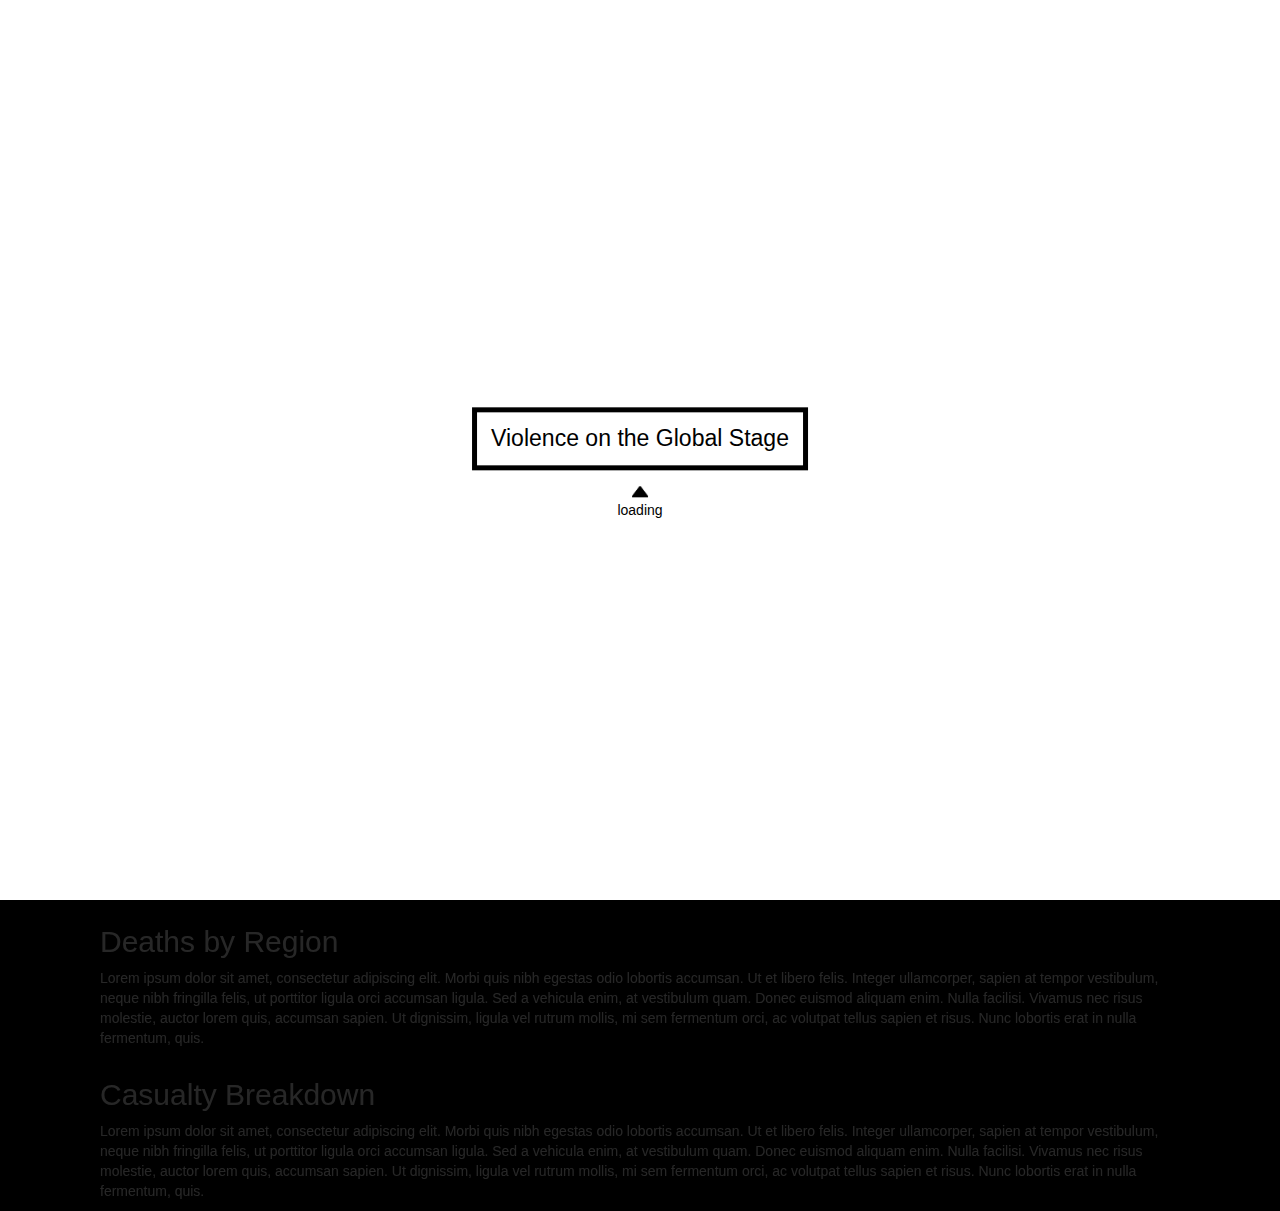
==== index.html @ c646e27d "test" ====
<!doctype html>
<html>
<head>
	<meta charset="utf-8">
	<meta name="description" content="">
	<meta name="viewport" content="width=device-width, initial-scale=1">
	<title>CHNLvis</title>

	<link rel="stylesheet" href="css/bootstrap.min.css">
	<link rel="stylesheet" href="css/font-awesome.min.css">
	<link rel="stylesheet" href="css/style.css">
	<link rel="stylesheet" href="css/nv.d3.css">

	<script src="js/jquery.min.js"></script>
	<!--<script src="http://cdnjs.cloudflare.com/ajax/libs/modernizr/2.8.2/modernizr.js"></script>-->
	<script src="js/bootstrap.min.js"></script>
	<script src="js/queue.min.js"></script>
	<script src="js/topojson.js"></script>
	<script src="js/d3.min.js"></script>
	<script src="js/d3plus.min.js"></script>
	<script src="js/d3.tip.js"></script>
	<script src="js/d3.geo.js"></script>
    <script src="js/nv.d3.js"></script>
    <script src="js/nv.d3.js.map"></script>
	<script src="js/colorbrewer.js"></script>
	<script src="js/smooth-scroll.js"></script>
	<script src="js/player.min.js"></script>
	<script src="js/liquidFillGauge.js"></script>
	<script src="js/main.js"></script>
	<script src="js/vis-line.js"></script>
    <script src="js/vis-sac.js"></script>
	<script src="js/sbc.js"></script>
	<script src="js/sbc-timeline.js"></script>
	<script src="js/sbc-gauges.js"></script>
    <script src="js/sbc-setup.js"></script>
    <script src="js/clicks.js"></script>

	<!--<script src="js/globevis.js"></script>-->
</head>
<body>
<div class="navbar-xs">
    <div class="navbar-primary">
        <nav class="navbar navbar-static-top" role="navigation">
            <!-- Brand and toggle get grouped for better mobile display -->
            <div class="navbar-header">
                <button type="button" class="navbar-toggle" data-toggle="collapse" data-target="#bs-example-navbar-collapse-8">
                    <span class="sr-only">Toggle navigation</span>
                    <span class="icon-bar"></span>
                    <span class="icon-bar"></span>
                    <span class="icon-bar"></span>
                </button>
                <a id="nav-s1" class="navbar-brand" onclick="fire('#s1')">HOME</a>
            </div>
            <!-- Collect the nav links, forms, and other content for toggling -->
            <div class="collapse navbar-collapse" id="bs-example-navbar-collapse-8">
                <ul class="nav navbar-nav">
                    <li><a id="nav-s2" onclick="fire('#s2')">Video</a></li>
                    <li><a id="nav-s3" onclick="fire('#s3')">Intro</a></li>
                    <li><a id="nav-s4" onclick="fire('#s4')">Timeline</a></li>
                    <li><a id="nav-s5" onclick="fire('#s5')">Map</a></li>
                    <li><a id="nav-s6" onclick="fire('#s6')">Regions</a></li>
                    <li><a id="nav-s7" onclick="fire('#s7')">Casualties</a></li>
                    <li><a id="nav-s8" onclick="fire('#s8')">Conclusion</a></li>
                </ul>
            </div><!-- /.navbar-collapse -->
        </nav>
    </div>
</div>
<div class="loading">
    <div class="title">
        <h1>Violence on the Global Stage</h1>
        <img src="img/up-arrow-black.png">
        <p>loading</p>
    </div>
</div>
<section id="s1" class="section">
    <video id="title-video" autoplay loop poster="img/news-poster.jpg">
        <source src="img/news.mp4" type="video/mp4"/>
    </video>
    <div class="title">
        <h1>Violence on the Global Stage</h1>
        <img src="img/up-arrow.png">
        <p>start</p>
    </div>
</section>
<section id="s2" class="section">
    <div data-vimeo-url="https://vimeo.com/194295448" id="player"></div>
    <div class="title">
        <h1>What Have You Seen?</h1>
        <img src="img/up-arrow-2.png">
        <p>next</p>
    </div>
    <script>
        var options = {
            height: $(window).height(),
            loop: false,
            autoplay: false
        };
        var player = new Vimeo.Player('player', options);
        player.on('timeupdate', function(data) {
            if (data.seconds > 36) {
                player.pause();
                $(".title").find(":header").css("opacity", 1);
                setTimeout(function() { $(".title").find("img, p").css("opacity", 1); }, 1000)}
        });
        $(window).scrollLeft($(window).width()/2);
    </script>
</section>
<section id="s3" class="section">
    <div class="buffer">
        <div class="row text-center inter">
            <div class="col-md-12">
                <h1>Is this really what's happening?</h1>
                <br>
                <h3>Media coverage of terrorism ‘leads to further violence’ - The Guardian</h3>
                <p>While only 6% of crime in Great Britain is violent crime, a study of 10 popular British dailies showed that more than 2/3 of the crime news is devoted to violent crime - DART center for Journalism and Trauma</p>
                <br>
                <h3>Media coverage of terrorism ‘leads to further violence’ - The Guardian</h3>
                <p>While only 6% of crime in Great Britain is violent crime, a study of 10 popular British dailies showed that more than 2/3 of the crime news is devoted to violent crime - DART center for Journalism and Trauma</p>
            </div>
            <div class="prev-lg inline">
                <img src="img/prev-large.png">
                <div class="blinker">
                    <img src="img/prev-large-glow.png">
                </div>
            </div>
            <div class="next-lg inline">
                <img src="img/next-large.png">
                <div class="blinker">
                    <img src="img/next-large-glow.png">
                </div>
            </div>
        </div>
    </div>
</section>
<div id="q4" class="question">
    <div class="title">
        <h1>What's Happened?</h1>
        <img src="img/up-arrow.png">
        <br>
    </div>
    <p>Lorem ipsum dolor sit amet, consectetur adipiscing elit. Morbi quis nibh egestas odio lobortis accumsan. Ut et libero felis. Integer ullamcorper, sapien at tempor vestibulum, neque nibh fringilla felis, ut porttitor ligula orci accumsan ligula. Sed a vehicula enim, at vestibulum quam. Donec euismod aliquam enim. Nulla facilisi.</p>
</div>
<section id="s4" class="section">
    <div id="linechart"></div>
    <div class="prev-lg inline">
        <img src="img/prev-large.png">
        <div class="blinker">
            <img src="img/prev-large-glow.png">
        </div>
    </div>
    <div class="next-lg inline">
        <img src="img/next-large.png">
        <div class="blinker">
            <img src="img/next-large-glow.png">
        </div>
    </div>
</section>
<div id="q5" class="question">
    <div class="title">
        <h1>Where in the World?</h1>
        <img src="img/up-arrow.png">
        <br>
    </div>
    <p>Lorem ipsum dolor sit amet, consectetur adipiscing elit. Morbi quis nibh egestas odio lobortis accumsan. Ut et libero felis. Integer ullamcorper, sapien at tempor vestibulum, neque nibh fringilla felis, ut porttitor ligula orci accumsan ligula. Sed a vehicula enim, at vestibulum quam. Donec euismod aliquam enim. Nulla facilisi.</p>
</div>
<section id="s5" class="section">
    <div class="prev-lg inline">
        <img src="img/prev-large.png">
        <div class="blinker">
            <img src="img/prev-large-glow.png">
        </div>
    </div>
    <div class="next-lg inline">
        <img src="img/next-large.png">
        <div class="blinker">
            <img src="img/next-large-glow.png">
        </div>
    </div>
</section>
<div id="q6" class="question">
    <div class="title">
        <h1>In What Regions?</h1>
        <img src="img/up-arrow.png">
        <br>
    </div>
    <p>Lorem ipsum dolor sit amet, consectetur adipiscing elit. Morbi quis nibh egestas odio lobortis accumsan. Ut et libero felis. Integer ullamcorper, sapien at tempor vestibulum, neque nibh fringilla felis, ut porttitor ligula orci accumsan ligula. Sed a vehicula enim, at vestibulum quam. Donec euismod aliquam enim. Nulla facilisi.</p>
</div>
<section id="s6" class="section">
    <div class="buffer">
        <div class="row">
            <div class="col-md-12">
                <h2>Deaths by Region</h2>
                <p>Lorem ipsum dolor sit amet, consectetur adipiscing elit. Morbi quis nibh egestas odio lobortis accumsan. Ut et libero felis. Integer ullamcorper, sapien at tempor vestibulum, neque nibh fringilla felis, ut porttitor ligula orci accumsan ligula. Sed a vehicula enim, at vestibulum quam. Donec euismod aliquam enim. Nulla facilisi. Vivamus nec risus molestie, auctor lorem quis, accumsan sapien. Ut dignissim, ligula vel rutrum mollis, mi sem fermentum orci, ac volutpat tellus sapien et risus. Nunc lobortis erat in nulla fermentum, quis.</p>
            </div>
        </div>
    </div>
    <div id="stackedareachart"></div>
    <div class="prev-lg inline">
        <img src="img/prev-large.png">
        <div class="blinker">
            <img src="img/prev-large-glow.png">
        </div>
    </div>
    <div class="next-lg inline">
        <img src="img/next-large.png">
        <div class="blinker">
            <img src="img/next-large-glow.png">
        </div>
    </div>
</section>
<div id="q7" class="question">
    <div class="title">
        <h1>Who's Been Affected?</h1>
        <img src="img/up-arrow.png">
        <br>
    </div>
    <p>Lorem ipsum dolor sit amet, consectetur adipiscing elit. Morbi quis nibh egestas odio lobortis accumsan. Ut et libero felis. Integer ullamcorper, sapien at tempor vestibulum, neque nibh fringilla felis, ut porttitor ligula orci accumsan ligula. Sed a vehicula enim, at vestibulum quam. Donec euismod aliquam enim. Nulla facilisi.</p>
</div>
<section id="s7" class="section">
    <div class="buffer">
        <div class="row">
            <div class="col-md-12">
                <h2>Casualty Breakdown</h2>
                <p>Lorem ipsum dolor sit amet, consectetur adipiscing elit. Morbi quis nibh egestas odio lobortis accumsan. Ut et libero felis. Integer ullamcorper, sapien at tempor vestibulum, neque nibh fringilla felis, ut porttitor ligula orci accumsan ligula. Sed a vehicula enim, at vestibulum quam. Donec euismod aliquam enim. Nulla facilisi. Vivamus nec risus molestie, auctor lorem quis, accumsan sapien. Ut dignissim, ligula vel rutrum mollis, mi sem fermentum orci, ac volutpat tellus sapien et risus. Nunc lobortis erat in nulla fermentum, quis.</p>
            </div>
        </div>
    </div>
    <div id="gauges"></div>
    <div id="timeline"></div>
    <div id="stackedbarchart"></div>
    <div class="prev-lg inline">
        <img src="img/prev-large.png">
        <div class="blinker">
            <img src="img/prev-large-glow.png">
        </div>
    </div>
    <div class="next-lg inline">
        <img src="img/next-large.png">
        <div class="blinker">
            <img src="img/next-large-glow.png">
        </div>
    </div>
</section>
<section id="s8" class="section">
    <div class="buffer">
        <div class="row text-center inter">
            <div class="col-md-12">
                <h1>Is this really what's happening?</h1>
                <br>
                <h3>Media coverage of terrorism ‘leads to further violence’ - The Guardian</h3>
                <p>While only 6% of crime in Great Britain is violent crime, a study of 10 popular British dailies showed that more than 2/3 of the crime news is devoted to violent crime - DART center for Journalism and Trauma</p>
                <br>
                <h3>Media coverage of terrorism ‘leads to further violence’ - The Guardian</h3>
                <p>While only 6% of crime in Great Britain is violent crime, a study of 10 popular British dailies showed that more than 2/3 of the crime news is devoted to violent crime - DART center for Journalism and Trauma</p>
            </div>
            <div class="prev-lg inline">
                <img src="img/prev-large.png">
                <div class="blinker">
                    <img src="img/prev-large-glow.png">
                </div>
            </div>
            <div class="next-lg inline">
                <img src="img/next-large.png">
                <div class="blinker">
                    <img src="img/next-large-glow.png">
                </div>
            </div>
        </div>
    </div>
</section>
</body>
</html>
---- css/style.css ----
/*$BODY & GENERAL STYLE*/

body {
    background-color: black;
    /*overflow: hidden;*/
    margin: 0;
}
@keyframes blinker {
    50% { opacity: 0; }
}
.blinker {
    animation: blinker 1s linear infinite;
}
.buffer {
    padding-right: 100px;
    padding-left: 100px;
}
/*$NAVBAR*/
.navbar-xs { display: none;}
.navbar-primary .navbar { background: black; border-bottom: white;}
.navbar-primary .navbar .nav > li > a {color: white;}
.navbar-primary .navbar .nav > li > a:hover {color: black; background-color: white;}
.navbar-primary .navbar .navbar-brand {color:white;}
.navbar-primary .navbar .nav.pull-right {margin-left: 10px; margin-right: 0;}
.navbar-xs .navbar-primary .navbar { min-height:28px; height: 28px; }
.navbar-xs .navbar-primary .navbar .navbar-brand{ padding: 0 12px;font-size: 16px;line-height: 28px; }
.navbar-xs .navbar-primary .navbar .navbar-nav > li > a {  padding-top: 0; padding-bottom: 0; line-height: 28px; }
.navbar-sm .navbar-primary .navbar { min-height:40px; height: 40px; }
.navbar-sm .navbar-primary .navbar .navbar-brand{ padding: 0 12px;font-size: 16px;line-height: 40px; }
.navbar-sm .navbar-primary .navbar .navbar-nav > li > a {  padding-top: 0; padding-bottom: 0; line-height: 40px; }
#nav-s1:hover, #nav-s2:hover, #nav-s3:hover, #nav-s4:hover, #nav-s5:hover, #nav-s6:hover, #nav-s7:hover, #nav-s8:hover {
    cursor: pointer;
}
/*$LOADING*/

.loading {
    background-color: white;
    position: fixed;
    width: 100vw;
    height: 100vh;
    top: 0;
    z-index: 9999;
    /*opacity: .5;*/
}
.loading .title {
    color: black;
    cursor: default;
}
.loading .title h1 {
    border: black 5px solid;
}

/*$QUESTION*/
.question {
    display: none;
    background-color: black;
    position: fixed;
    width: 100vw;
    height: 100vh;
    top: 0;
    z-index: 9999;
    cursor: pointer;
}
.question .title {
    top: 41vh !important;
}
.question p {
    text-align: center;
    position: absolute;
    top: 58vh;
    left: 50%;
    transform: translate(-50%, -50%);
    color: white;
    padding-left: 50px;
    padding-right: 50px;
}
/*$TITLE $SUBTITLE*/

.title {
    text-align: center;
    position: absolute;
    top: 51vh;
    left: 50%;
    transform: translate(-50%, -50%);
    color: white;
    cursor: pointer;
}
.title h1 {
    border: white 5px solid;
    padding: 14px 14px 14px 14px;
    font-size: 1.8vw;
}
.title img {
    width: 1.2vw;
    height: 1.2vh;
    animation: blinker 1s linear infinite;
}
.title p {
    animation: blinker 1s linear infinite;
}
.title h1:hover {
    background-color: rgba(255,255,255,.8);
    border: black;
    color: black;
}
.title h2 {
    font-size: 1vw;
}
.subtitle {
    margin-top: 10%;
}
video#title-video {
    width: 100vw;
    height: 100vh;
    z-index: -1;
}
/*$NEXT & PREV ARROWS*/
.next-lg img {
    opacity: 0;
    position: fixed;
    display: inline-block;
    right: 0;
    top: 50vh;
    width: 50px;
    height: 15vh;
    cursor: pointer;
}
/*$NEXT ARROWS*/
.prev-lg img {
    opacity: 0;
    position: fixed;
    display: inline-block;
    left: 0;
    top: 50vh;
    width: 50px;
    height: 15vh;
    cursor: pointer;
}

/*********************/
/*     AXES STYLE    */
/*********************/

.axis line,
.axis path {
    fill: none;
    stroke: white;
    shape-rendering: crispEdges;
}
.tick text {
    font-family: sans-serif;
    font-size: 11px;
    fill: white;
}

/*$TWO*/
#s2 {
    display: none;
}
#s2 #player {
    text-align: center;
}
#s2 .title h1 {
    opacity: 0;
    background-color: black;
}
#s2 .title h1:hover {
    background-color: rgba(255,255,255,1);
    border: black;
    color: black;
}
#s2 .title img {
    width: 5vw;
    height: 6vh;
}
#s2 .title img, #s2 .title p {
    opacity: 0;
}
#s2 .title img {
    position: relative;
}
#s2 .title p {
    position: absolute;
    left: 50%;
    margin-left: -13px;
    margin-top: -27px;
}

/*$THREE*/
#s3 {
    display: none;
    color: white;
}
#s3 .buffer {
    padding-top: 70px;
    padding-left: 200px;
    padding-right: 200px;
}

/*$FOUR*/

.preview-title0, .preview-title {
    text-anchor: middle;
    fill: black;
    font-size: 20px;
}
.preview-subtitle0, .preview-subtitle {
    text-anchor: middle;
    fill: black;
    font-size: 10px;
}
.preview-subtitle0 {
    animation: blinker 1s linear infinite;
}
.headline {
    text-anchor: left;
    fill: black;
    font-size: 18px;
}
.source {
    fill: steelblue;
}
.source:hover {
    cursor: pointer;
}

/*$SIX*/
#s6 {
    color: white;
}
.nv-x .tick line,
.nv-y .tick line {
    opacity: 0;
}
.nv-legend-text {
    fill: white;
}

/*$SEVEN*/
/*#s7 svg {*/
    /*width: 1100px;*/
    /*height: 600px;*/
/*}*/
#s7 {
    color: white;
}
.start-vis:hover {
    cursor: pointer;
    /*fill: white;*/
    /*opacity: 0.5;*/
}
.start-vis-text {
    animation: blinker 1s linear infinite;
}
.start-vis-text:hover {
    cursor: pointer;
}
#timeline {
    height: 0;
    width: 0;
}
#stackedbarchart {
    height: 0;
    width: 0;
}
.brush .extent {
    stroke: white;
    fill-opacity: .125;
    fill: white;
    shape-rendering: crispEdges;
}
.sbc-bar {
    pointer-events: all;
}
.sbc-bar:hover {
    cursor: pointer;
}
#gauges {
    height: 0;
    width: 0;
}
.liquidFillGaugeText {
    font-family: "Adobe Gothic Std", serif;
}
.coffin-outline {
    stroke-width: 3;
    fill-opacity: 0;
}
.coffin-labels {
    text-anchor: middle;
    fill: white;
}
.gauge-title {
    font-size: 40px;
    font-weight: bold;
}
.gauge-subtitle {
    font-size: 20px;
}

/*$EIGHT*/
#s8 {
    display: none;
    color: white;
}
#s8 .buffer {
    padding-top: 70px;
    padding-left: 200px;
    padding-right: 200px;
}
---- css/nv.d3.css ----
/* nvd3 version 1.8.5-dev (https://github.com/novus/nvd3) 2016-12-08 */
.nvd3 .nv-axis {
    pointer-events:none;
    opacity: 1;
}

.nvd3 .nv-axis path {
    fill: none;
    stroke: #000;
    stroke-opacity: .75;
    shape-rendering: crispEdges;
}

.nvd3 .nv-axis path.domain {
    stroke-opacity: .75;
}

.nvd3 .nv-axis.nv-x path.domain {
    stroke-opacity: 0;
}

.nvd3 .nv-axis line {
    fill: none;
    stroke: #e5e5e5;
    shape-rendering: crispEdges;
}

.nvd3 .nv-axis .zero line,
    /*this selector may not be necessary*/ .nvd3 .nv-axis line.zero {
    stroke-opacity: .75;
}

.nvd3 .nv-axis .nv-axisMaxMin text {
    font-weight: bold;
}

.nvd3 .x  .nv-axis .nv-axisMaxMin text,
.nvd3 .x2 .nv-axis .nv-axisMaxMin text,
.nvd3 .x3 .nv-axis .nv-axisMaxMin text {
    text-anchor: middle;
}

.nvd3 .nv-axis.nv-disabled {
    opacity: 0;
}

.nvd3 .nv-bars rect {
    fill-opacity: .75;

    transition: fill-opacity 250ms linear;
}

.nvd3 .nv-bars rect.hover {
    fill-opacity: 1;
}

.nvd3 .nv-bars .hover rect {
    fill: lightblue;
}

.nvd3 .nv-bars text {
    fill: rgba(0,0,0,0);
}

.nvd3 .nv-bars .hover text {
    fill: rgba(0,0,0,1);
}

.nvd3 .nv-multibar .nv-groups rect,
.nvd3 .nv-multibarHorizontal .nv-groups rect,
.nvd3 .nv-discretebar .nv-groups rect {
    stroke-opacity: 0;

    transition: fill-opacity 250ms linear;
}

.nvd3 .nv-multibar .nv-groups rect:hover,
.nvd3 .nv-multibarHorizontal .nv-groups rect:hover,
.nvd3 .nv-candlestickBar .nv-ticks rect:hover,
.nvd3 .nv-discretebar .nv-groups rect:hover {
    fill-opacity: 1;
}

.nvd3 .nv-discretebar .nv-groups text,
.nvd3 .nv-multibarHorizontal .nv-groups text {
    font-weight: bold;
    fill: rgba(0,0,0,1);
    stroke: rgba(0,0,0,0);
}

/* boxplot CSS */
.nvd3 .nv-boxplot circle {
  fill-opacity: 0.5;
}

.nvd3 .nv-boxplot circle:hover {
  fill-opacity: 1;
}

.nvd3 .nv-boxplot rect:hover {
  fill-opacity: 1;
}

.nvd3 line.nv-boxplot-median {
  stroke: black;
}

.nv-boxplot-tick:hover {
  stroke-width: 2.5px;
}
/* bullet */
.nvd3.nv-bullet { font: 10px sans-serif; }
.nvd3.nv-bullet .nv-measure { fill-opacity: .8; }
.nvd3.nv-bullet .nv-measure:hover { fill-opacity: 1; }
.nvd3.nv-bullet .nv-marker { stroke: #000; stroke-width: 2px; }
.nvd3.nv-bullet .nv-markerTriangle { stroke: #000; fill: #fff; stroke-width: 1.5px; }
.nvd3.nv-bullet .nv-markerLine { stroke: #000; stroke-width: 1.5px; }
.nvd3.nv-bullet .nv-tick line { stroke: #666; stroke-width: .5px; }
.nvd3.nv-bullet .nv-range.nv-s0 { fill: #eee; }
.nvd3.nv-bullet .nv-range.nv-s1 { fill: #ddd; }
.nvd3.nv-bullet .nv-range.nv-s2 { fill: #ccc; }
.nvd3.nv-bullet .nv-title { font-size: 14px; font-weight: bold; }
.nvd3.nv-bullet .nv-subtitle { fill: #999; }

.nvd3.nv-bullet .nv-range {
    fill: #bababa;
    fill-opacity: .4;
}

.nvd3.nv-bullet .nv-range:hover {
    fill-opacity: .7;
}

.nvd3.nv-candlestickBar .nv-ticks .nv-tick {
    stroke-width: 1px;
}

.nvd3.nv-candlestickBar .nv-ticks .nv-tick.hover {
    stroke-width: 2px;
}

.nvd3.nv-candlestickBar .nv-ticks .nv-tick.positive rect {
    stroke: #2ca02c;
    fill: #2ca02c;
}

.nvd3.nv-candlestickBar .nv-ticks .nv-tick.negative rect {
    stroke: #d62728;
    fill: #d62728;
}

.with-transitions .nv-candlestickBar .nv-ticks .nv-tick {
    transition: stroke-width 250ms linear, stroke-opacity 250ms linear;
}

.nvd3.nv-candlestickBar .nv-ticks line {
    stroke: #333;
}

.nv-force-node {
    stroke: #fff;
    stroke-width: 1.5px;
}

.nv-force-link {
    stroke: #999;
    stroke-opacity: .6;
}

.nv-force-node text {
    stroke-width: 0px;
}

.nvd3 .nv-legend .nv-disabled rect {
    /*fill-opacity: 0;*/
}

.nvd3 .nv-check-box .nv-box {
    fill-opacity:0;
    stroke-width:2;
}

.nvd3 .nv-check-box .nv-check {
    fill-opacity:0;
    stroke-width:4;
}

.nvd3 .nv-series.nv-disabled .nv-check-box .nv-check {
    fill-opacity:0;
    stroke-opacity:0;
}

.nvd3 .nv-controlsWrap .nv-legend .nv-check-box .nv-check {
    opacity: 0;
}

/* line plus bar */
.nvd3.nv-linePlusBar .nv-bar rect {
    fill-opacity: .75;
}

.nvd3.nv-linePlusBar .nv-bar rect:hover {
    fill-opacity: 1;
}
.nvd3 .nv-groups path.nv-line {
    fill: none;
}

.nvd3 .nv-groups path.nv-area {
    stroke: none;
}

.nvd3.nv-line .nvd3.nv-scatter .nv-groups .nv-point {
    fill-opacity: 0;
    stroke-opacity: 0;
}

.nvd3.nv-scatter.nv-single-point .nv-groups .nv-point {
    fill-opacity: .5 !important;
    stroke-opacity: .5 !important;
}


.with-transitions .nvd3 .nv-groups .nv-point {
    transition: stroke-width 250ms linear, stroke-opacity 250ms linear;
}

.nvd3.nv-scatter .nv-groups .nv-point.hover,
.nvd3 .nv-groups .nv-point.hover {
    stroke-width: 7px;
    fill-opacity: .95 !important;
    stroke-opacity: .95 !important;
}


.nvd3 .nv-point-paths path {
    stroke: #aaa;
    stroke-opacity: 0;
    fill: #eee;
    fill-opacity: 0;
}


.nvd3 .nv-indexLine {
    cursor: ew-resize;
}

/********************
 * SVG CSS
 */

/********************
  Default CSS for an svg element nvd3 used
*/
svg.nvd3-svg {
    -webkit-user-select: none;
       -moz-user-select: none;
        -ms-user-select: none;
            user-select: none;
    display: block;
    width:100%;
    height:100%;
}

/********************
  Box shadow and border radius styling
*/
.nvtooltip.with-3d-shadow, .with-3d-shadow .nvtooltip {
    box-shadow: 0 5px 10px rgba(0,0,0,.2);
    border-radius: 5px;
}


.nvd3 text {
    font: normal 12px Arial, sans-serif;
}

.nvd3 .title {
    font: bold 14px Arial, sans-serif;
}

.nvd3 .nv-background {
    fill: white;
    fill-opacity: 0;
}

.nvd3.nv-noData {
    font-size: 18px;
    font-weight: bold;
}


/**********
*  Brush
*/

.nv-brush .extent {
    fill-opacity: .125;
    shape-rendering: crispEdges;
}

.nv-brush .resize path {
    fill: #eee;
    stroke: #666;
}


/**********
*  Legend
*/

.nvd3 .nv-legend .nv-series {
    cursor: pointer;
}

.nvd3 .nv-legend .nv-disabled circle {
    fill-opacity: 0;
}

/* focus */
.nvd3 .nv-brush .extent {
    fill-opacity: 0 !important;
}

.nvd3 .nv-brushBackground rect {
    stroke: #000;
    stroke-width: .4;
    fill: #fff;
    fill-opacity: .7;
}

/**********
*  Print
*/

@media print {
    .nvd3 text {
        stroke-width: 0;
        fill-opacity: 1;
    }
}

.nvd3.nv-ohlcBar .nv-ticks .nv-tick {
    stroke-width: 1px;
}

.nvd3.nv-ohlcBar .nv-ticks .nv-tick.hover {
    stroke-width: 2px;
}

.nvd3.nv-ohlcBar .nv-ticks .nv-tick.positive {
    stroke: #2ca02c;
}

.nvd3.nv-ohlcBar .nv-ticks .nv-tick.negative {
    stroke: #d62728;
}


.nvd3 .background path {
    fill: none;
    stroke: #EEE;
    stroke-opacity: .4;
    shape-rendering: crispEdges;
}

.nvd3 .foreground path {
    fill: none;
    stroke-opacity: .7;
}

.nvd3 .nv-parallelCoordinates-brush .extent {
    fill: #fff;
    fill-opacity: .6;
    stroke: gray;
    shape-rendering: crispEdges;
}

.nvd3 .nv-parallelCoordinates .hover  {
    fill-opacity: 1;
	stroke-width: 3px;
}


.nvd3 .missingValuesline line {
  fill: none;
  stroke: black;
  stroke-width: 1;
  stroke-opacity: 1;
  stroke-dasharray: 5, 5;
}

.nvd3.nv-pie path {
    stroke-opacity: 0;
    transition: fill-opacity 250ms linear, stroke-width 250ms linear, stroke-opacity 250ms linear;
}

.nvd3.nv-pie .nv-pie-title {
    font-size: 24px;
    fill: rgba(19, 196, 249, 0.59);
}

.nvd3.nv-pie .nv-slice text {
    stroke: #000;
    stroke-width: 0;
}

.nvd3.nv-pie path {
    stroke: #fff;
    stroke-width: 1px;
    stroke-opacity: 1;
}

.nvd3.nv-pie path {
    fill-opacity: .7;
}

.nvd3.nv-pie .hover path {
    fill-opacity: 1;
}

.nvd3.nv-pie .nv-label {
    pointer-events: none;
}

.nvd3.nv-pie .nv-label rect {
    fill-opacity: 0;
    stroke-opacity: 0;
}

/* scatter */
.nvd3 .nv-groups .nv-point.hover {
    stroke-width: 20px;
    stroke-opacity: .5;
}

.nvd3 .nv-scatter .nv-point.hover {
    fill-opacity: 1;
}

.nv-noninteractive {
    pointer-events: none;
}

.nv-distx, .nv-disty {
    pointer-events: none;
}

/* sparkline */
.nvd3.nv-sparkline path {
    fill: none;
}

.nvd3.nv-sparklineplus g.nv-hoverValue {
    pointer-events: none;
}

.nvd3.nv-sparklineplus .nv-hoverValue line {
    stroke: #333;
    stroke-width: 1.5px;
}

.nvd3.nv-sparklineplus,
.nvd3.nv-sparklineplus g {
    pointer-events: all;
}

.nvd3 .nv-hoverArea {
    fill-opacity: 0;
    stroke-opacity: 0;
}

.nvd3.nv-sparklineplus .nv-xValue,
.nvd3.nv-sparklineplus .nv-yValue {
    stroke-width: 0;
    font-size: .9em;
    font-weight: normal;
}

.nvd3.nv-sparklineplus .nv-yValue {
    stroke: #f66;
}

.nvd3.nv-sparklineplus .nv-maxValue {
    stroke: #2ca02c;
    fill: #2ca02c;
}

.nvd3.nv-sparklineplus .nv-minValue {
    stroke: #d62728;
    fill: #d62728;
}

.nvd3.nv-sparklineplus .nv-currentValue {
    font-weight: bold;
    font-size: 1.1em;
}
/* stacked area */
.nvd3.nv-stackedarea path.nv-area {
    fill-opacity: .7;
    stroke-opacity: 0;
    transition: fill-opacity 250ms linear, stroke-opacity 250ms linear;
}

.nvd3.nv-stackedarea path.nv-area.hover {
    fill-opacity: .9;
}


.nvd3.nv-stackedarea .nv-groups .nv-point {
    stroke-opacity: 0;
    fill-opacity: 0;
}

.nvtooltip {
    position: absolute;
    background-color: rgba(255,255,255,1.0);
    color: rgba(0,0,0,1.0);
    padding: 1px;
    border: 1px solid rgba(0,0,0,.2);
    z-index: 10000;
    display: block;

    font-family: Arial, sans-serif;
    font-size: 13px;
    text-align: left;
    pointer-events: none;

    white-space: nowrap;

    -webkit-user-select: none;

       -moz-user-select: none;

        -ms-user-select: none;

            user-select: none;
}

.nvtooltip {
    background: rgba(255,255,255, 0.8);
    border: 1px solid rgba(0,0,0,0.5);
    border-radius: 4px;
}

/*Give tooltips that old fade in transition by
    putting a "with-transitions" class on the container div.
*/
.nvtooltip.with-transitions, .with-transitions .nvtooltip {
    transition: opacity 50ms linear;

    transition-delay: 200ms;
}

.nvtooltip.x-nvtooltip,
.nvtooltip.y-nvtooltip {
    padding: 8px;
}

.nvtooltip h3 {
    margin: 0;
    padding: 4px 14px;
    line-height: 18px;
    font-weight: normal;
    background-color: rgba(247,247,247,0.75);
    color: rgba(0,0,0,1.0);
    text-align: center;

    border-bottom: 1px solid #ebebeb;

    border-radius: 5px 5px 0 0;
}

.nvtooltip p {
    margin: 0;
    padding: 5px 14px;
    text-align: center;
}

.nvtooltip span {
    display: inline-block;
    margin: 2px 0;
}

.nvtooltip table {
    margin: 6px;
    border-spacing:0;
}


.nvtooltip table td {
    padding: 2px 9px 2px 0;
    vertical-align: middle;
}

.nvtooltip table td.key {
    font-weight: normal;
}

.nvtooltip table td.key.total {
    font-weight: bold;
}

.nvtooltip table td.value {
    text-align: right;
    font-weight: bold;
}

.nvtooltip table td.percent {
    color: darkgray;
}

.nvtooltip table tr.highlight td {
    padding: 1px 9px 1px 0;
    border-bottom-style: solid;
    border-bottom-width: 1px;
    border-top-style: solid;
    border-top-width: 1px;
}

.nvtooltip table td.legend-color-guide div {
    width: 8px;
    height: 8px;
    vertical-align: middle;
}

.nvtooltip table td.legend-color-guide div {
    width: 12px;
    height: 12px;
    border: 1px solid #999;
}

.nvtooltip .footer {
    padding: 3px;
    text-align: center;
}

.nvtooltip-pending-removal {
    pointer-events: none;
    display: none;
}


/****
Interactive Layer
*/
.nvd3 .nv-interactiveGuideLine {
    pointer-events:none;
}

.nvd3 line.nv-guideline {
    stroke: #ccc;
}
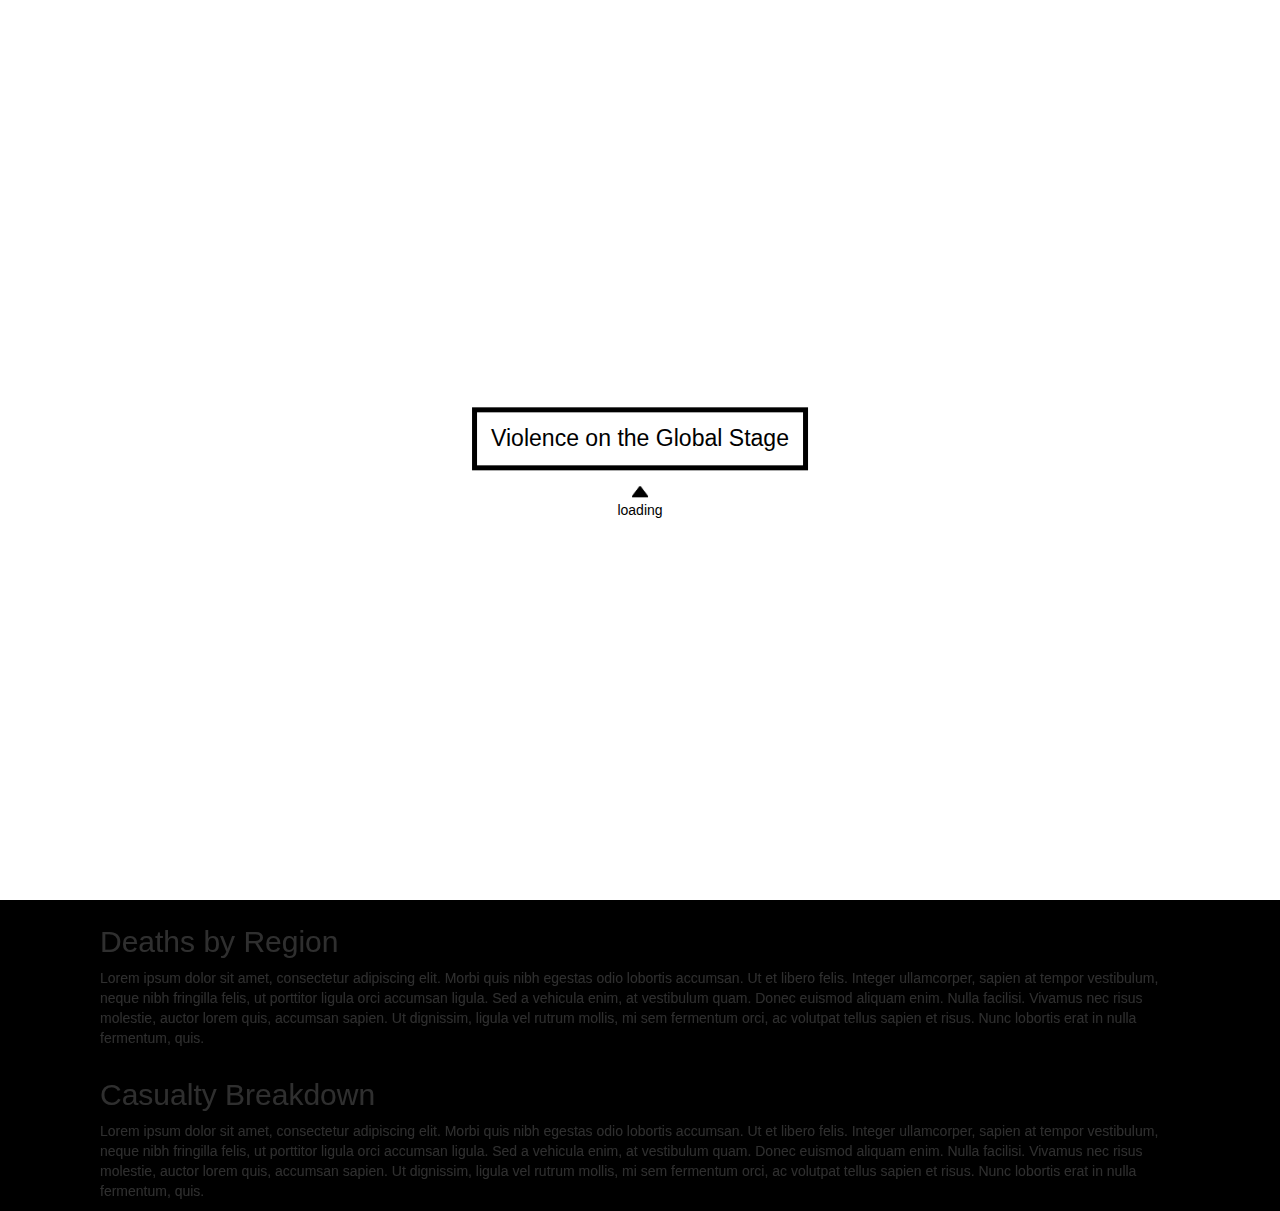
==== commit c8e6f0b0: "updated intro-video" ====
--- a/index.html
+++ b/index.html
@@ -12,7 +12,6 @@
 	<link rel="stylesheet" href="css/nv.d3.css">
 
 	<script src="js/jquery.min.js"></script>
-	<!--<script src="http://cdnjs.cloudflare.com/ajax/libs/modernizr/2.8.2/modernizr.js"></script>-->
 	<script src="js/bootstrap.min.js"></script>
 	<script src="js/queue.min.js"></script>
 	<script src="js/topojson.js"></script>
@@ -34,7 +33,6 @@
 	<script src="js/sbc-gauges.js"></script>
     <script src="js/sbc-setup.js"></script>
     <script src="js/clicks.js"></script>
-
 	<!--<script src="js/globevis.js"></script>-->
 </head>
 <body>
@@ -61,6 +59,7 @@
                     <li><a id="nav-s6" onclick="fire('#s6')">Regions</a></li>
                     <li><a id="nav-s7" onclick="fire('#s7')">Casualties</a></li>
                     <li><a id="nav-s8" onclick="fire('#s8')">Conclusion</a></li>
+                    <li><a id="nav-s9" onclick="fire('#s9')">Sources</a></li>
                 </ul>
             </div><!-- /.navbar-collapse -->
         </nav>
@@ -84,7 +83,7 @@
     </div>
 </section>
 <section id="s2" class="section">
-    <div data-vimeo-url="https://vimeo.com/194295448" id="player"></div>
+    <div data-vimeo-url="https://vimeo.com/195129609" id="player"></div>
     <div class="title">
         <h1>What Have You Seen?</h1>
         <img src="img/up-arrow-2.png">
@@ -98,12 +97,11 @@
         };
         var player = new Vimeo.Player('player', options);
         player.on('timeupdate', function(data) {
-            if (data.seconds > 36) {
-                player.pause();
+            if (data.seconds > 40) {
                 $(".title").find(":header").css("opacity", 1);
-                setTimeout(function() { $(".title").find("img, p").css("opacity", 1); }, 1000)}
+                setTimeout(function() { $(".title").find("img, p").css("opacity", 1); }, 1000);
+            }
         });
-        $(window).scrollLeft($(window).width()/2);
     </script>
 </section>
 <section id="s3" class="section">
@@ -269,5 +267,27 @@
         </div>
     </div>
 </section>
+<section id="s9" class="section">
+    <div class="buffer">
+        <div class="row text-center inter">
+            <div class="col-md-12">
+                <h1>Sources</h1>
+                <p></p>
+            </div>
+            <div class="prev-lg inline">
+                <img src="img/prev-large.png">
+                <div class="blinker">
+                    <img src="img/prev-large-glow.png">
+                </div>
+            </div>
+            <div class="next-lg inline">
+                <img src="img/next-large.png">
+                <div class="blinker">
+                    <img src="img/next-large-glow.png">
+                </div>
+            </div>
+        </div>
+    </div>
+</section>
 </body>
 </html>--- a/css/style.css
+++ b/css/style.css
@@ -28,7 +28,7 @@
 .navbar-sm .navbar-primary .navbar { min-height:40px; height: 40px; }
 .navbar-sm .navbar-primary .navbar .navbar-brand{ padding: 0 12px;font-size: 16px;line-height: 40px; }
 .navbar-sm .navbar-primary .navbar .navbar-nav > li > a {  padding-top: 0; padding-bottom: 0; line-height: 40px; }
-#nav-s1:hover, #nav-s2:hover, #nav-s3:hover, #nav-s4:hover, #nav-s5:hover, #nav-s6:hover, #nav-s7:hover, #nav-s8:hover {
+#nav-s1:hover, #nav-s2:hover, #nav-s3:hover, #nav-s4:hover, #nav-s5:hover, #nav-s6:hover, #nav-s7:hover, #nav-s8:hover, #nav-s9:hover {
     cursor: pointer;
 }
 /*$LOADING*/
@@ -163,6 +163,7 @@
 #s2 .title h1 {
     opacity: 0;
     background-color: black;
+    z-index: 999;
 }
 #s2 .title h1:hover {
     background-color: rgba(255,255,255,1);
@@ -175,6 +176,7 @@
 }
 #s2 .title img, #s2 .title p {
     opacity: 0;
+    z-index: 999;
 }
 #s2 .title img {
     position: relative;
@@ -298,12 +300,12 @@
     font-size: 20px;
 }
 
-/*$EIGHT*/
-#s8 {
+/*$EIGHT && $NINE*/
+#s8, #s9 {
     display: none;
     color: white;
 }
-#s8 .buffer {
+#s8 .buffer, #s9 .buffer {
     padding-top: 70px;
     padding-left: 200px;
     padding-right: 200px;
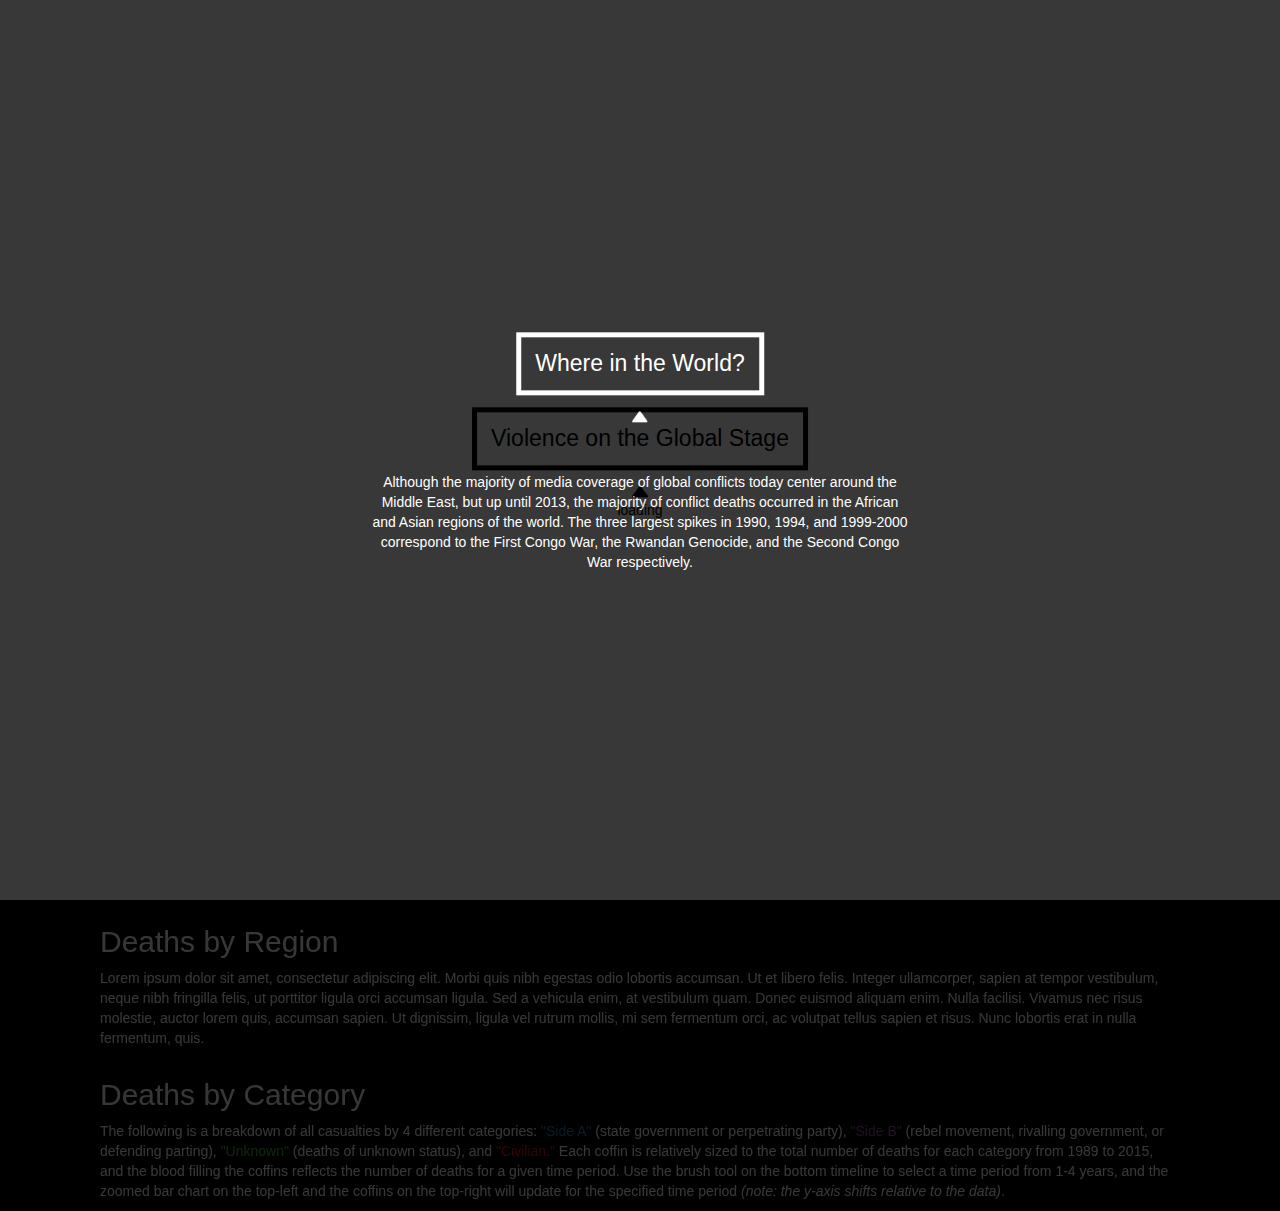
==== commit 041d3188: "proofread news text, updated 1999 to Second Congo War, fixed vertical positioning errors on gauges, " ====
--- a/index.html
+++ b/index.html
@@ -108,6 +108,150 @@
     <div class="buffer">
         <div class="row text-center inter">
             <div class="col-md-12">
+                <h1>What Have You Seen?</h1>
+                <div id="p1">
+                    <h3>Media coverage of terrorism <span style="color: red">‘leads to further violence.’</span> - The Guardian</h3>
+                    <p>While only 6% of crime in Great Britain is violent crime, a study of 10 popular British dailies showed that <span style="color: red">more than 2/3 of the crime news is devoted to violent crime </span> - DART center for Journalism and Trauma</p>
+                    </div>
+                <div id="p2">
+                    <div class="line"></div>
+                    <h3>"Exposure to disproportionate news coverage is related to <span style="color: red">elevated levels of fear</span> and perceptions of personal risk" - DART center for Journalism and Trauma</h3>
+                    <p>After the 9/11 bombings in NYC, "those who watched the most coverage had <span style="color: red">more substantial stress reactions</span> than those who watched less television coverage" - U.S Department of Veteran Affairs</p>
+                    </div>
+                <div id="p3">
+                    <div class="line"></div>
+                    <h3>"Higher levels of exposure to news compounds the effect of <span style="color: red">[the public's] political positions.</span>"</h3>
+                    <p>Those with higher exposure to U.S conservative news sources were <span style="color: red">more likely to misperceive and support the Iraq War</span>, while those with higher exposure to liberal news sources were less likely to misperceive and support the Iraq War - "Misperceptions, Media, and The Iraq War," a study by the University of Maryland</p>
+                </div>
+            </div>
+            <div class="prev-lg inline">
+                <img src="img/prev-large.png">
+                <div class="blinker">
+                    <img src="img/prev-large-glow.png">
+                </div>
+            </div>
+            <div class="next-lg inline">
+                <img src="img/next-large.png">
+                <div class="blinker">
+                    <img src="img/next-large-glow.png">
+                </div>
+            </div>
+        </div>
+    </div>
+</section>
+<div id="q4" class="question">
+    <div class="title">
+        <h1>What's Happened?</h1>
+        <img src="img/up-arrow.png">
+        <br>
+    </div>
+    <p>Present-day U.S media coverage of global conflict most often covers the war on terror in the Middle East and other terrorist attacks, but many other significant global conflicts over the last two and half decades have been less prominently featured. The following is a compilation of some of the most significant events each year from 1989-2015 for background and context.</p>
+</div>
+<section id="s4" class="section">
+    <div id="linechart"></div>
+    <div class="prev-lg inline">
+        <img src="img/prev-large.png">
+        <div class="blinker">
+            <img src="img/prev-large-glow.png">
+        </div>
+    </div>
+    <div class="next-lg inline">
+        <img src="img/next-large.png">
+        <div class="blinker">
+            <img src="img/next-large-glow.png">
+        </div>
+    </div>
+</section>
+<div id="q5" class="question">
+    <div class="title">
+        <h1>Where in the World?</h1>
+        <img src="img/up-arrow.png">
+        <br>
+    </div>
+    <p>Although the majority of media coverage of global conflicts today center around the Middle East, but up until 2013, the majority of conflict deaths occurred in the African and Asian regions of the world. The three largest spikes in 1990, 1994, and 1999-2000 correspond to the First Congo War, the Rwandan Genocide, and the Second Congo War respectively.</p>
+</div>
+<section id="s5" class="section">
+    <div class="prev-lg inline">
+        <img src="img/prev-large.png">
+        <div class="blinker">
+            <img src="img/prev-large-glow.png">
+        </div>
+    </div>
+    <div class="next-lg inline">
+        <img src="img/next-large.png">
+        <div class="blinker">
+            <img src="img/next-large-glow.png">
+        </div>
+    </div>
+</section>
+<div id="q6" class="question">
+    <div class="title">
+        <h1>In What Regions?</h1>
+        <img src="img/up-arrow.png">
+        <br>
+    </div>
+    <p>Lorem ipsum dolor sit amet, consectetur adipiscing elit. Morbi quis nibh egestas odio lobortis accumsan. Ut et libero felis. Integer ullamcorper, sapien at tempor vestibulum, neque nibh fringilla felis, ut porttitor ligula orci accumsan ligula. Sed a vehicula enim, at vestibulum quam. Donec euismod aliquam enim. Nulla facilisi.</p>
+</div>
+<section id="s6" class="section">
+    <div class="buffer">
+        <div class="row">
+            <div class="col-md-12">
+                <h2>Deaths by Region</h2>
+                <p>Lorem ipsum dolor sit amet, consectetur adipiscing elit. Morbi quis nibh egestas odio lobortis accumsan. Ut et libero felis. Integer ullamcorper, sapien at tempor vestibulum, neque nibh fringilla felis, ut porttitor ligula orci accumsan ligula. Sed a vehicula enim, at vestibulum quam. Donec euismod aliquam enim. Nulla facilisi. Vivamus nec risus molestie, auctor lorem quis, accumsan sapien. Ut dignissim, ligula vel rutrum mollis, mi sem fermentum orci, ac volutpat tellus sapien et risus. Nunc lobortis erat in nulla fermentum, quis.</p>
+            </div>
+        </div>
+    </div>
+    <div id="stackedareachart"></div>
+    <div class="prev-lg inline">
+        <img src="img/prev-large.png">
+        <div class="blinker">
+            <img src="img/prev-large-glow.png">
+        </div>
+    </div>
+    <div class="next-lg inline">
+        <img src="img/next-large.png">
+        <div class="blinker">
+            <img src="img/next-large-glow.png">
+        </div>
+    </div>
+</section>
+<div id="q7" class="question">
+    <div class="title">
+        <h1>Who's Been Affected?</h1>
+        <img src="img/up-arrow.png">
+        <br>
+    </div>
+    <p>From tributes to U.S soliders killed in action to the iconic photos of Alan Kurdi, the drowned 3-year-old Syrian refugee, media coverage of the casualties of war heavily influences its viewers. This type of publicity uses many tactics, such as praising the bravery of soldiers to support government-endorsed wars, or portraying rebel fighters as extremists to dehumanize the enemy. But in the end, civilians caught in the crossfire are those affected most.</p>
+</div>
+<section id="s7" class="section">
+    <div class="buffer">
+        <div class="row">
+            <div class="col-md-12">
+                <h2>Deaths by Category</h2>
+                <p>The following is a breakdown of all casualties by 4 different categories: <span style="color:#377eb8">"Side A"</span> (state government or perpetrating party), <span style="color:#984ea3">"Side B"</span> (rebel movement, rivalling government, or defending parting), <span style="color:#4daf4a">"Unknown"</span> (deaths of unknown status), and <span style="color:#e41a1c">"Civilian."</span> Each coffin is relatively sized to the total number of deaths for each category from 1989 to 2015, and the blood filling the coffins reflects the number of deaths for a given time period. Use the brush tool on the bottom timeline to select a time period from 1-4 years, and the zoomed bar chart on the top-left and the coffins on the top-right will update for the specified time period <i>(note: the y-axis shifts relative to the data)</i>.</p>
+            </div>
+        </div>
+    </div>
+    <div id="gauges"></div>
+    <div id="timeline"></div>
+    <div id="stackedbarchart"></div>
+    <div class="prev-lg inline">
+        <img src="img/prev-large.png">
+        <div class="blinker">
+            <img src="img/prev-large-glow.png">
+        </div>
+    </div>
+    <div class="next-lg inline">
+        <img src="img/next-large.png">
+        <div class="blinker">
+            <img src="img/next-large-glow.png">
+        </div>
+    </div>
+</section>
+<section id="s8" class="section">
+    <div class="buffer">
+        <div class="row text-center inter">
+            <div class="col-md-12">
                 <h1>Is this really what's happening?</h1>
                 <br>
                 <h3>Media coverage of terrorism ‘leads to further violence’ - The Guardian</h3>
@@ -131,126 +275,12 @@
         </div>
     </div>
 </section>
-<div id="q4" class="question">
-    <div class="title">
-        <h1>What's Happened?</h1>
-        <img src="img/up-arrow.png">
-        <br>
-    </div>
-    <p>Lorem ipsum dolor sit amet, consectetur adipiscing elit. Morbi quis nibh egestas odio lobortis accumsan. Ut et libero felis. Integer ullamcorper, sapien at tempor vestibulum, neque nibh fringilla felis, ut porttitor ligula orci accumsan ligula. Sed a vehicula enim, at vestibulum quam. Donec euismod aliquam enim. Nulla facilisi.</p>
-</div>
-<section id="s4" class="section">
-    <div id="linechart"></div>
-    <div class="prev-lg inline">
-        <img src="img/prev-large.png">
-        <div class="blinker">
-            <img src="img/prev-large-glow.png">
-        </div>
-    </div>
-    <div class="next-lg inline">
-        <img src="img/next-large.png">
-        <div class="blinker">
-            <img src="img/next-large-glow.png">
-        </div>
-    </div>
-</section>
-<div id="q5" class="question">
-    <div class="title">
-        <h1>Where in the World?</h1>
-        <img src="img/up-arrow.png">
-        <br>
-    </div>
-    <p>Lorem ipsum dolor sit amet, consectetur adipiscing elit. Morbi quis nibh egestas odio lobortis accumsan. Ut et libero felis. Integer ullamcorper, sapien at tempor vestibulum, neque nibh fringilla felis, ut porttitor ligula orci accumsan ligula. Sed a vehicula enim, at vestibulum quam. Donec euismod aliquam enim. Nulla facilisi.</p>
-</div>
-<section id="s5" class="section">
-    <div class="prev-lg inline">
-        <img src="img/prev-large.png">
-        <div class="blinker">
-            <img src="img/prev-large-glow.png">
-        </div>
-    </div>
-    <div class="next-lg inline">
-        <img src="img/next-large.png">
-        <div class="blinker">
-            <img src="img/next-large-glow.png">
-        </div>
-    </div>
-</section>
-<div id="q6" class="question">
-    <div class="title">
-        <h1>In What Regions?</h1>
-        <img src="img/up-arrow.png">
-        <br>
-    </div>
-    <p>Lorem ipsum dolor sit amet, consectetur adipiscing elit. Morbi quis nibh egestas odio lobortis accumsan. Ut et libero felis. Integer ullamcorper, sapien at tempor vestibulum, neque nibh fringilla felis, ut porttitor ligula orci accumsan ligula. Sed a vehicula enim, at vestibulum quam. Donec euismod aliquam enim. Nulla facilisi.</p>
-</div>
-<section id="s6" class="section">
-    <div class="buffer">
-        <div class="row">
-            <div class="col-md-12">
-                <h2>Deaths by Region</h2>
-                <p>Lorem ipsum dolor sit amet, consectetur adipiscing elit. Morbi quis nibh egestas odio lobortis accumsan. Ut et libero felis. Integer ullamcorper, sapien at tempor vestibulum, neque nibh fringilla felis, ut porttitor ligula orci accumsan ligula. Sed a vehicula enim, at vestibulum quam. Donec euismod aliquam enim. Nulla facilisi. Vivamus nec risus molestie, auctor lorem quis, accumsan sapien. Ut dignissim, ligula vel rutrum mollis, mi sem fermentum orci, ac volutpat tellus sapien et risus. Nunc lobortis erat in nulla fermentum, quis.</p>
-            </div>
-        </div>
-    </div>
-    <div id="stackedareachart"></div>
-    <div class="prev-lg inline">
-        <img src="img/prev-large.png">
-        <div class="blinker">
-            <img src="img/prev-large-glow.png">
-        </div>
-    </div>
-    <div class="next-lg inline">
-        <img src="img/next-large.png">
-        <div class="blinker">
-            <img src="img/next-large-glow.png">
-        </div>
-    </div>
-</section>
-<div id="q7" class="question">
-    <div class="title">
-        <h1>Who's Been Affected?</h1>
-        <img src="img/up-arrow.png">
-        <br>
-    </div>
-    <p>Lorem ipsum dolor sit amet, consectetur adipiscing elit. Morbi quis nibh egestas odio lobortis accumsan. Ut et libero felis. Integer ullamcorper, sapien at tempor vestibulum, neque nibh fringilla felis, ut porttitor ligula orci accumsan ligula. Sed a vehicula enim, at vestibulum quam. Donec euismod aliquam enim. Nulla facilisi.</p>
-</div>
-<section id="s7" class="section">
-    <div class="buffer">
-        <div class="row">
-            <div class="col-md-12">
-                <h2>Casualty Breakdown</h2>
-                <p>Lorem ipsum dolor sit amet, consectetur adipiscing elit. Morbi quis nibh egestas odio lobortis accumsan. Ut et libero felis. Integer ullamcorper, sapien at tempor vestibulum, neque nibh fringilla felis, ut porttitor ligula orci accumsan ligula. Sed a vehicula enim, at vestibulum quam. Donec euismod aliquam enim. Nulla facilisi. Vivamus nec risus molestie, auctor lorem quis, accumsan sapien. Ut dignissim, ligula vel rutrum mollis, mi sem fermentum orci, ac volutpat tellus sapien et risus. Nunc lobortis erat in nulla fermentum, quis.</p>
-            </div>
-        </div>
-    </div>
-    <div id="gauges"></div>
-    <div id="timeline"></div>
-    <div id="stackedbarchart"></div>
-    <div class="prev-lg inline">
-        <img src="img/prev-large.png">
-        <div class="blinker">
-            <img src="img/prev-large-glow.png">
-        </div>
-    </div>
-    <div class="next-lg inline">
-        <img src="img/next-large.png">
-        <div class="blinker">
-            <img src="img/next-large-glow.png">
-        </div>
-    </div>
-</section>
-<section id="s8" class="section">
+<section id="s9" class="section">
     <div class="buffer">
         <div class="row text-center inter">
             <div class="col-md-12">
-                <h1>Is this really what's happening?</h1>
-                <br>
-                <h3>Media coverage of terrorism ‘leads to further violence’ - The Guardian</h3>
-                <p>While only 6% of crime in Great Britain is violent crime, a study of 10 popular British dailies showed that more than 2/3 of the crime news is devoted to violent crime - DART center for Journalism and Trauma</p>
-                <br>
-                <h3>Media coverage of terrorism ‘leads to further violence’ - The Guardian</h3>
-                <p>While only 6% of crime in Great Britain is violent crime, a study of 10 popular British dailies showed that more than 2/3 of the crime news is devoted to violent crime - DART center for Journalism and Trauma</p>
+                <h1>Sources</h1>
+                <p></p>
             </div>
             <div class="prev-lg inline">
                 <img src="img/prev-large.png">
@@ -267,27 +297,5 @@
         </div>
     </div>
 </section>
-<section id="s9" class="section">
-    <div class="buffer">
-        <div class="row text-center inter">
-            <div class="col-md-12">
-                <h1>Sources</h1>
-                <p></p>
-            </div>
-            <div class="prev-lg inline">
-                <img src="img/prev-large.png">
-                <div class="blinker">
-                    <img src="img/prev-large-glow.png">
-                </div>
-            </div>
-            <div class="next-lg inline">
-                <img src="img/next-large.png">
-                <div class="blinker">
-                    <img src="img/next-large-glow.png">
-                </div>
-            </div>
-        </div>
-    </div>
-</section>
 </body>
 </html>--- a/css/style.css
+++ b/css/style.css
@@ -2,7 +2,6 @@
 
 body {
     background-color: black;
-    /*overflow: hidden;*/
     margin: 0;
 }
 @keyframes blinker {
@@ -194,11 +193,25 @@
     color: white;
 }
 #s3 .buffer {
-    padding-top: 70px;
+    padding-top: 30px;
     padding-left: 200px;
     padding-right: 200px;
 }
-
+#s3 .line {
+    margin: auto;
+    left: 50%;
+    background-color: white;
+    height: 1px;
+    width: 20vw;
+    margin-top: 30px;
+    margin-bottom: 30px
+}
+#s3 h1 {
+    padding-bottom: 20px;
+}
+#s3 #p1, #s3 #p2, #s3 #p3{
+    display: none;
+}
 /*$FOUR*/
 
 .preview-title0, .preview-title {
@@ -206,10 +219,15 @@
     fill: black;
     font-size: 20px;
 }
-.preview-subtitle0, .preview-subtitle {
+.preview-subtitle0 {
     text-anchor: middle;
     fill: black;
-    font-size: 10px;
+    font-size: 11px;
+}
+.preview-subtitle {
+    text-anchor: middle;
+    fill: black;
+    font-size: 13px;
 }
 .preview-subtitle0 {
     animation: blinker 1s linear infinite;
@@ -219,11 +237,19 @@
     fill: black;
     font-size: 18px;
 }
-.source {
+.headline-subtitle {
+    text-anchor: left;
+    fill: black;
+    font-size: 13px;
+}
+.source, .source-more {
     fill: steelblue;
 }
-.source:hover {
-    cursor: pointer;
+.source:hover, .source-more {
+    cursor: pointer;
+}
+.content {
+    font-size: 12px;
 }
 
 /*$SIX*/
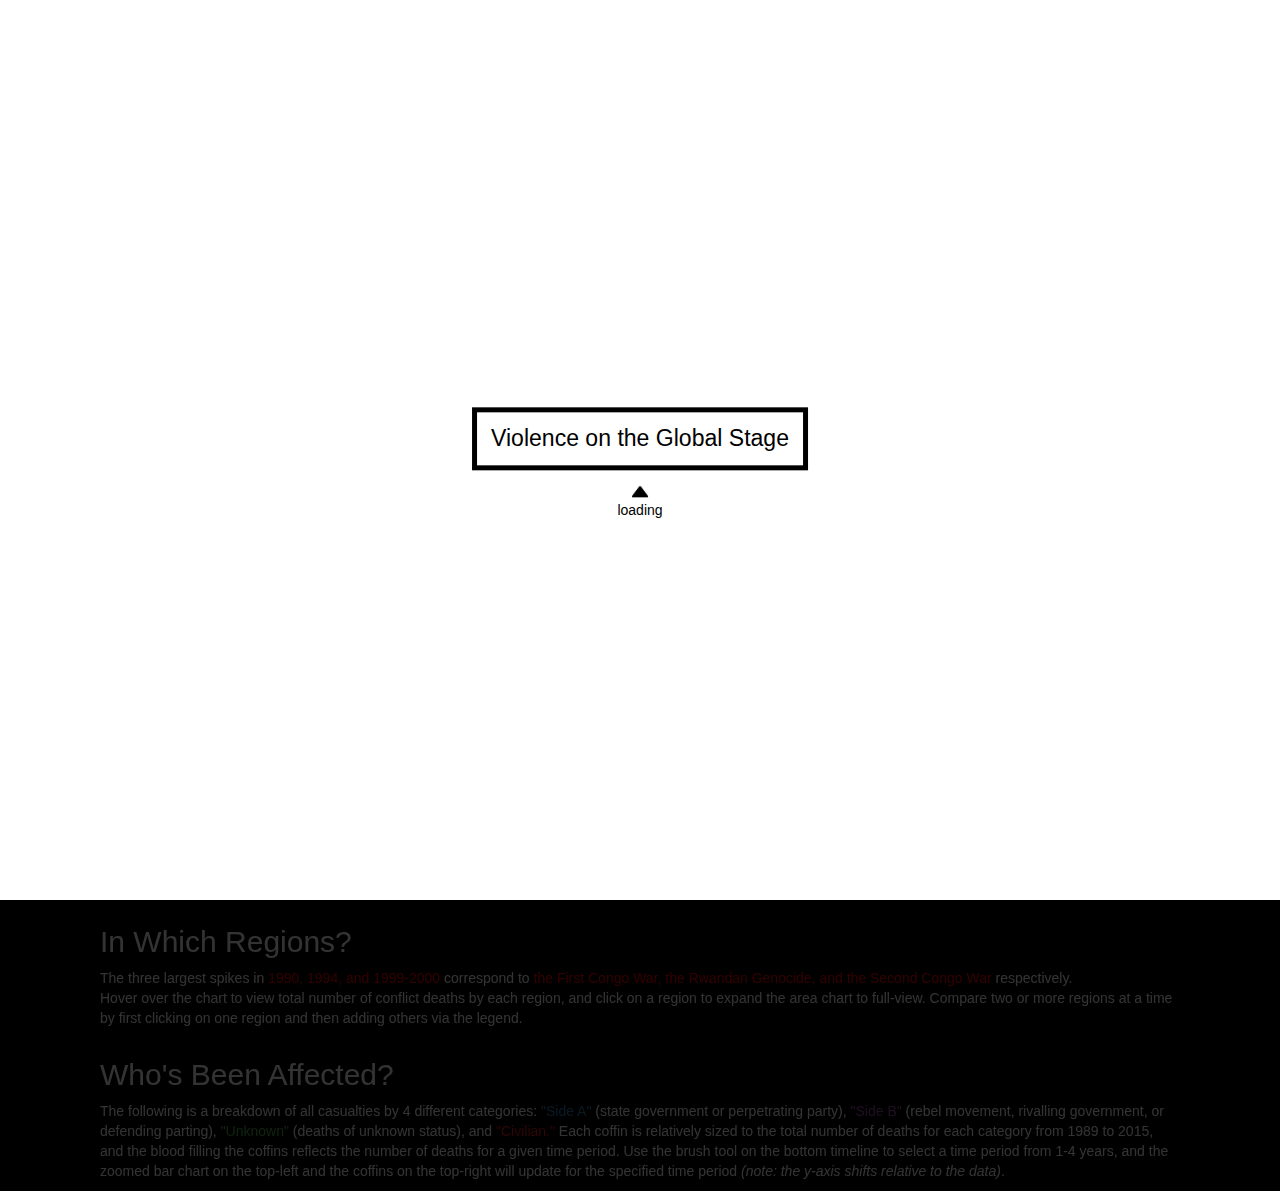
==== commit 1368f377: "fixed bugs and added text to replace lorem ipsum" ====
--- a/index.html
+++ b/index.html
@@ -145,7 +145,7 @@
         <img src="img/up-arrow.png">
         <br>
     </div>
-    <p>Present-day U.S media coverage of global conflict most often covers the war on terror in the Middle East and other terrorist attacks, but many other significant global conflicts over the last two and half decades have been less prominently featured. The following is a compilation of some of the most significant events each year from 1989-2015 for background and context.</p>
+    <p>Present-day U.S media coverage of global conflict most often covers the war on terror in the Middle East and other terrorist attacks, but many other significant global conflicts over the last two and half decades have been less prominently featured. The following is a compilation of some of the <span style="color: red">most significant events each year from 1989-2015</span> for background and context.</p>
 </div>
 <section id="s4" class="section">
     <div id="linechart"></div>
@@ -168,7 +168,7 @@
         <img src="img/up-arrow.png">
         <br>
     </div>
-    <p>Although the majority of media coverage of global conflicts today center around the Middle East, but up until 2013, the majority of conflict deaths occurred in the African and Asian regions of the world. The three largest spikes in 1990, 1994, and 1999-2000 correspond to the First Congo War, the Rwandan Genocide, and the Second Congo War respectively.</p>
+    <p></p>
 </div>
 <section id="s5" class="section">
     <div class="prev-lg inline">
@@ -186,18 +186,18 @@
 </section>
 <div id="q6" class="question">
     <div class="title">
-        <h1>In What Regions?</h1>
+        <h1>In Which Regions?</h1>
         <img src="img/up-arrow.png">
         <br>
     </div>
-    <p>Lorem ipsum dolor sit amet, consectetur adipiscing elit. Morbi quis nibh egestas odio lobortis accumsan. Ut et libero felis. Integer ullamcorper, sapien at tempor vestibulum, neque nibh fringilla felis, ut porttitor ligula orci accumsan ligula. Sed a vehicula enim, at vestibulum quam. Donec euismod aliquam enim. Nulla facilisi.</p>
+    <p>Although the majority of media coverage of global conflicts today center around the Middle East, the majority of conflict deaths have occurred in the <span style="color: red">African and Asian regions</span> of the world. 2013 marked a rise in Middle Eastern conflict deaths, and surpassed the number of African conflict deaths for the first time in 2015.</p>
 </div>
 <section id="s6" class="section">
     <div class="buffer">
         <div class="row">
             <div class="col-md-12">
-                <h2>Deaths by Region</h2>
-                <p>Lorem ipsum dolor sit amet, consectetur adipiscing elit. Morbi quis nibh egestas odio lobortis accumsan. Ut et libero felis. Integer ullamcorper, sapien at tempor vestibulum, neque nibh fringilla felis, ut porttitor ligula orci accumsan ligula. Sed a vehicula enim, at vestibulum quam. Donec euismod aliquam enim. Nulla facilisi. Vivamus nec risus molestie, auctor lorem quis, accumsan sapien. Ut dignissim, ligula vel rutrum mollis, mi sem fermentum orci, ac volutpat tellus sapien et risus. Nunc lobortis erat in nulla fermentum, quis.</p>
+                <h2>In Which Regions?</h2>
+                <p>The three largest spikes in <span style="color: red">1990, 1994, and 1999-2000</span> correspond to <span style="color: red">the First Congo War, the Rwandan Genocide, and the Second Congo War </span>respectively.<br> Hover over the chart to view total number of conflict deaths by each region, and click on a region to expand the area chart to full-view. Compare two or more regions at a time by first clicking on one region and then adding others via the legend.</p>
             </div>
         </div>
     </div>
@@ -221,13 +221,13 @@
         <img src="img/up-arrow.png">
         <br>
     </div>
-    <p>From tributes to U.S soliders killed in action to the iconic photos of Alan Kurdi, the drowned 3-year-old Syrian refugee, media coverage of the casualties of war heavily influences its viewers. This type of publicity uses many tactics, such as praising the bravery of soldiers to support government-endorsed wars, or portraying rebel fighters as extremists to dehumanize the enemy. But in the end, civilians caught in the crossfire are those affected most.</p>
+    <p>From tributes to U.S soliders killed in action to the iconic photos of Alan Kurdi, the drowned 3-year-old Syrian refugee, media coverage of the casualties of war heavily influences its viewers. This type of publicity uses many tactics, such as praising the bravery of soldiers to support government-endorsed wars, or portraying rebel fighters as extremists to dehumanize the enemy. <br>But in the end, <span style="color: red">civilians caught in the crossfire are those affected most.</span></p>
 </div>
 <section id="s7" class="section">
     <div class="buffer">
         <div class="row">
             <div class="col-md-12">
-                <h2>Deaths by Category</h2>
+                <h2>Who's Been Affected?</h2>
                 <p>The following is a breakdown of all casualties by 4 different categories: <span style="color:#377eb8">"Side A"</span> (state government or perpetrating party), <span style="color:#984ea3">"Side B"</span> (rebel movement, rivalling government, or defending parting), <span style="color:#4daf4a">"Unknown"</span> (deaths of unknown status), and <span style="color:#e41a1c">"Civilian."</span> Each coffin is relatively sized to the total number of deaths for each category from 1989 to 2015, and the blood filling the coffins reflects the number of deaths for a given time period. Use the brush tool on the bottom timeline to select a time period from 1-4 years, and the zoomed bar chart on the top-left and the coffins on the top-right will update for the specified time period <i>(note: the y-axis shifts relative to the data)</i>.</p>
             </div>
         </div>
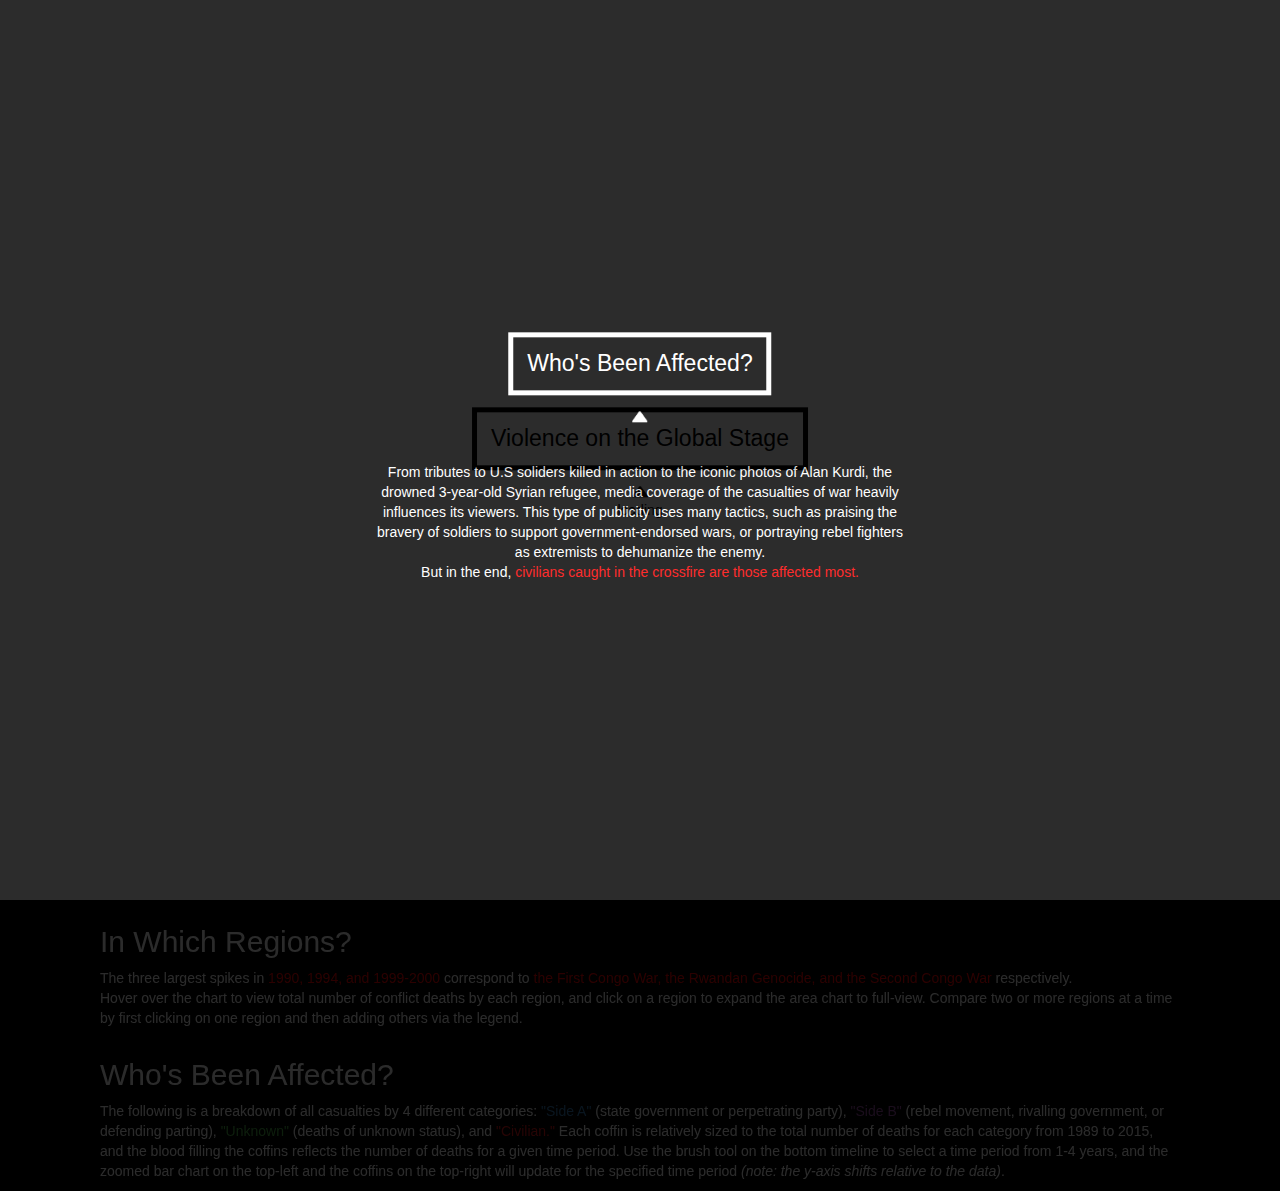
==== commit 0c779e40: "fixed gauges positioning, reformatted conclusion page" ====
--- a/index.html
+++ b/index.html
@@ -109,16 +109,16 @@
         <div class="row text-center inter">
             <div class="col-md-12">
                 <h1>What Have You Seen?</h1>
-                <div id="p1">
+                <div class="p1">
                     <h3>Media coverage of terrorism <span style="color: red">‘leads to further violence.’</span> - The Guardian</h3>
                     <p>While only 6% of crime in Great Britain is violent crime, a study of 10 popular British dailies showed that <span style="color: red">more than 2/3 of the crime news is devoted to violent crime </span> - DART center for Journalism and Trauma</p>
                     </div>
-                <div id="p2">
+                <div class="p2">
                     <div class="line"></div>
                     <h3>"Exposure to disproportionate news coverage is related to <span style="color: red">elevated levels of fear</span> and perceptions of personal risk" - DART center for Journalism and Trauma</h3>
                     <p>After the 9/11 bombings in NYC, "those who watched the most coverage had <span style="color: red">more substantial stress reactions</span> than those who watched less television coverage" - U.S Department of Veteran Affairs</p>
                     </div>
-                <div id="p3">
+                <div class="p3">
                     <div class="line"></div>
                     <h3>"Higher levels of exposure to news compounds the effect of <span style="color: red">[the public's] political positions.</span>"</h3>
                     <p>Those with higher exposure to U.S conservative news sources were <span style="color: red">more likely to misperceive and support the Iraq War</span>, while those with higher exposure to liberal news sources were less likely to misperceive and support the Iraq War - "Misperceptions, Media, and The Iraq War," a study by the University of Maryland</p>
@@ -252,14 +252,21 @@
     <div class="buffer">
         <div class="row text-center inter">
             <div class="col-md-12">
-                <h1>Is this really what's happening?</h1>
-                <br>
-                <h3>Media coverage of terrorism ‘leads to further violence’ - The Guardian</h3>
-                <p>While only 6% of crime in Great Britain is violent crime, a study of 10 popular British dailies showed that more than 2/3 of the crime news is devoted to violent crime - DART center for Journalism and Trauma</p>
-                <br>
-                <h3>Media coverage of terrorism ‘leads to further violence’ - The Guardian</h3>
-                <p>While only 6% of crime in Great Britain is violent crime, a study of 10 popular British dailies showed that more than 2/3 of the crime news is devoted to violent crime - DART center for Journalism and Trauma</p>
-            </div>
+                <h1>Analysis and Conclusion</h1>
+                <div class="p1">
+                    <h3>Media coverage of terrorism <span style="color: red">‘leads to further violence.’</span> - The Guardian</h3>
+                    <p>While only 6% of crime in Great Britain is violent crime, a study of 10 popular British dailies showed that <span style="color: red">more than 2/3 of the crime news is devoted to violent crime </span> - DART center for Journalism and Trauma</p>
+                </div>
+                <div class="p2">
+                    <div class="line"></div>
+                    <h3>"Exposure to disproportionate news coverage is related to <span style="color: red">elevated levels of fear</span> and perceptions of personal risk" - DART center for Journalism and Trauma</h3>
+                    <p>After the 9/11 bombings in NYC, "those who watched the most coverage had <span style="color: red">more substantial stress reactions</span> than those who watched less television coverage" - U.S Department of Veteran Affairs</p>
+                </div>
+                <div class="p3">
+                    <div class="line"></div>
+                    <h3>"Higher levels of exposure to news compounds the effect of <span style="color: red">[the public's] political positions.</span>"</h3>
+                    <p>Those with higher exposure to U.S conservative news sources were <span style="color: red">more likely to misperceive and support the Iraq War</span>, while those with higher exposure to liberal news sources were less likely to misperceive and support the Iraq War - "Misperceptions, Media, and The Iraq War," a study by the University of Maryland</p>
+                </div>
             <div class="prev-lg inline">
                 <img src="img/prev-large.png">
                 <div class="blinker">
--- a/css/style.css
+++ b/css/style.css
@@ -30,6 +30,10 @@
 #nav-s1:hover, #nav-s2:hover, #nav-s3:hover, #nav-s4:hover, #nav-s5:hover, #nav-s6:hover, #nav-s7:hover, #nav-s8:hover, #nav-s9:hover {
     cursor: pointer;
 }
+/*$PARAGRAPH FADEIN*/
+.p1, .p2, .p3 {
+    display: none;
+}
 /*$LOADING*/
 
 .loading {
@@ -194,8 +198,8 @@
 }
 #s3 .buffer {
     padding-top: 30px;
-    padding-left: 200px;
-    padding-right: 200px;
+    padding-left: 16vw;
+    padding-right: 16vw;
 }
 #s3 .line {
     margin: auto;
@@ -209,9 +213,6 @@
 #s3 h1 {
     padding-bottom: 20px;
 }
-#s3 #p1, #s3 #p2, #s3 #p3{
-    display: none;
-}
 /*$FOUR*/
 
 .preview-title0, .preview-title {
@@ -265,17 +266,15 @@
 }
 
 /*$SEVEN*/
-/*#s7 svg {*/
-    /*width: 1100px;*/
-    /*height: 600px;*/
-/*}*/
+
 #s7 {
     color: white;
 }
+.start-vis {
+    animation: blinker 1s linear infinite;
+}
 .start-vis:hover {
     cursor: pointer;
-    /*fill: white;*/
-    /*opacity: 0.5;*/
 }
 .start-vis-text {
     animation: blinker 1s linear infinite;
@@ -333,6 +332,18 @@
 }
 #s8 .buffer, #s9 .buffer {
     padding-top: 70px;
-    padding-left: 200px;
-    padding-right: 200px;
+    padding-left: 16vw;
+    padding-right: 16vw;
+}
+#s8 h1, #s9 h1 {
+    padding-bottom: 20px;
+}
+#s8 .line {
+    margin: auto;
+    left: 50%;
+    background-color: white;
+    height: 1px;
+    width: 20vw;
+    margin-top: 30px;
+    margin-bottom: 30px
 }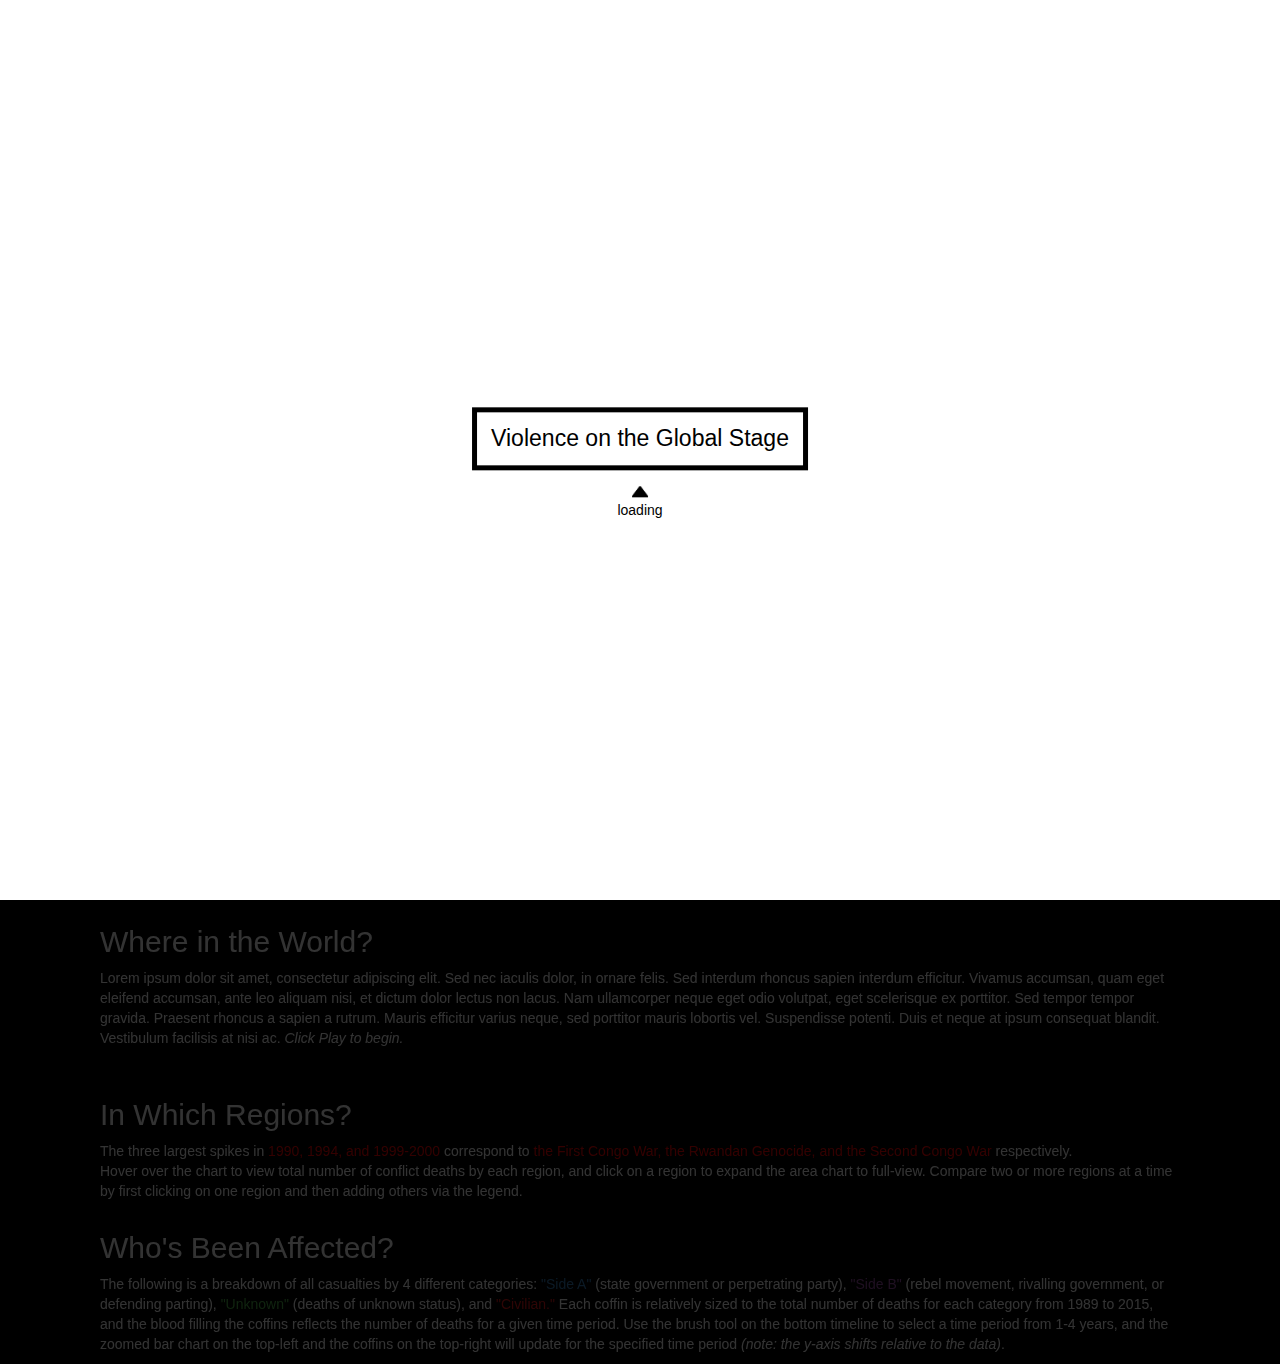
==== commit c751039b: "map merged with sitegit add .git add . updated some text as well" ====
--- a/index.html
+++ b/index.html
@@ -33,7 +33,7 @@
 	<script src="js/sbc-gauges.js"></script>
     <script src="js/sbc-setup.js"></script>
     <script src="js/clicks.js"></script>
-	<!--<script src="js/globevis.js"></script>-->
+	<script src="js/map.js"></script>
 </head>
 <body>
 <div class="navbar-xs">
@@ -168,9 +168,30 @@
         <img src="img/up-arrow.png">
         <br>
     </div>
-    <p></p>
+    <p>Duis tempus fringilla arcu ac faucibus. Morbi tempus odio sed orci feugiat placerat. Aenean tempus nisl ex, quis mollis tellus placerat ut. Phasellus at quam laoreet sem egestas sagittis ac vel elit. Pellentesque elementum, nisl et consectetur dictum, nulla leo mollis velit, sed tempor quam libero sit amet arcu. Praesent nec elit egestas, dapibus urna vel, interdum nisl. Cras eu egestas ipsum.</p>
 </div>
 <section id="s5" class="section">
+    <div class="buffer">
+        <div class="row">
+            <div class="col-md-12">
+                <h2>Where in the World?</h2>
+                <p>Lorem ipsum dolor sit amet, consectetur adipiscing elit. Sed nec iaculis dolor, in ornare felis. Sed interdum rhoncus sapien interdum efficitur. Vivamus accumsan, quam eget eleifend accumsan, ante leo aliquam nisi, et dictum dolor lectus non lacus. Nam ullamcorper neque eget odio volutpat, eget scelerisque ex porttitor. Sed tempor tempor gravida. Praesent rhoncus a sapien a rutrum. Mauris efficitur varius neque, sed porttitor mauris lobortis vel. Suspendisse potenti. Duis et neque at ipsum consequat blandit. Vestibulum facilisis at nisi ac. <i><span class="blinker">Click Play to begin.</span></i></p>
+            </div>
+        </div>
+    </div>
+    <div id="map"></div>
+    <div class="zoom-buttons">
+        <div class="player text-center">
+            <button type="button" class="btn" data-zoom="+1">+</button>
+            <button type="button" class="btn" data-zoom="-1">-</button>
+        </div>
+    </div>
+    <div class="map-buttons">
+        <div class="player text-center">
+            <button type="button" class="btn" id="play">Play</button>
+            <button type="button" class="btn" id="restart">Restart</button>
+        </div>
+    </div>
     <div class="prev-lg inline">
         <img src="img/prev-large.png">
         <div class="blinker">
@@ -267,6 +288,7 @@
                     <h3>"Higher levels of exposure to news compounds the effect of <span style="color: red">[the public's] political positions.</span>"</h3>
                     <p>Those with higher exposure to U.S conservative news sources were <span style="color: red">more likely to misperceive and support the Iraq War</span>, while those with higher exposure to liberal news sources were less likely to misperceive and support the Iraq War - "Misperceptions, Media, and The Iraq War," a study by the University of Maryland</p>
                 </div>
+            </div>
             <div class="prev-lg inline">
                 <img src="img/prev-large.png">
                 <div class="blinker">
--- a/css/style.css
+++ b/css/style.css
@@ -144,13 +144,13 @@
 /*     AXES STYLE    */
 /*********************/
 
-.axis line,
-.axis path {
+#s4 .axis line, #s6 .axis line, #s7 .axis line,
+#s4 .axis path, #s6 .axis path, #s7 .axis path {
     fill: none;
     stroke: white;
     shape-rendering: crispEdges;
 }
-.tick text {
+#s4 .tick text, #s6 .tick text, #s7 .tick text {
     font-family: sans-serif;
     font-size: 11px;
     fill: white;
@@ -253,6 +253,55 @@
     font-size: 12px;
 }
 
+/*$FIVE*/
+#s5 {
+    color: white;
+}
+#s5 .buffer {
+    padding-bottom: 20px;
+}
+#s5 circle {
+    fill: red;
+}
+
+#s5 path {
+    fill: #d3d3d3;
+    stroke: #fff;
+}
+
+#s5 .map-buttons {
+    position: absolute;
+    left: calc(50% - 70px);
+    margin: auto;
+    bottom: 40px;
+    width: 140px;
+    height: 45px;
+    padding-top: 6px;
+    border-radius: 3px;
+    background-color: rgba(255, 255, 255, 0.9);
+    color: black
+}
+#s5 .zoom-buttons {
+    position: absolute;
+    right: 10%;
+    top: 250px;
+    width: 80px;
+    height: 45px;
+    padding-top: 6px;
+    border-radius: 3px;
+    background-color: rgba(255, 255, 255, 0.9);
+    color: black;
+}
+
+.map-tooltip {
+    line-height: 1.5;
+    padding: 12px;
+    background: rgba(255,255,255, 0.8);
+    color: black;
+    border-radius: 2px;
+    margin: -2px 0 0 0;
+    font-size: 12px;
+}
 /*$SIX*/
 #s6 {
     color: white;
@@ -331,7 +380,7 @@
     color: white;
 }
 #s8 .buffer, #s9 .buffer {
-    padding-top: 70px;
+    padding-top: 40px;
     padding-left: 16vw;
     padding-right: 16vw;
 }
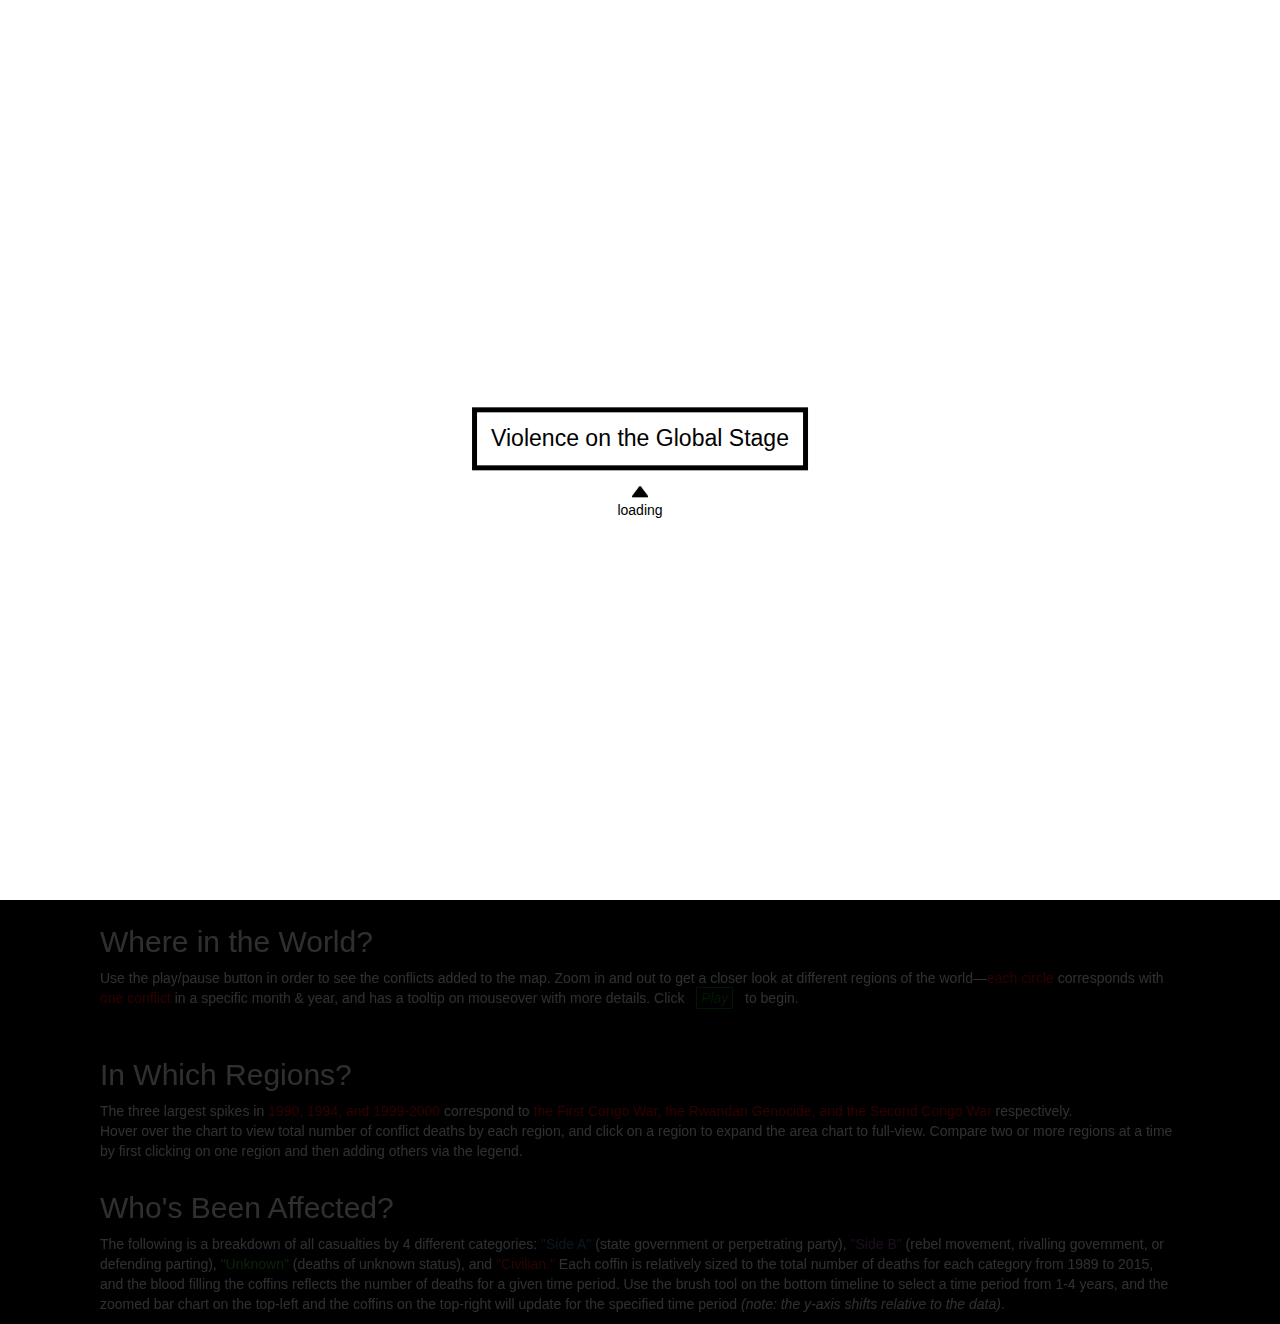
==== commit 41eaac53: "finished v1" ====
--- a/index.html
+++ b/index.html
@@ -111,17 +111,17 @@
                 <h1>What Have You Seen?</h1>
                 <div class="p1">
                     <h3>Media coverage of terrorism <span style="color: red">‘leads to further violence.’</span> - The Guardian</h3>
-                    <p>While only 6% of crime in Great Britain is violent crime, a study of 10 popular British dailies showed that <span style="color: red">more than 2/3 of the crime news is devoted to violent crime </span> - DART center for Journalism and Trauma</p>
-                    </div>
+                    <p>"Higher levels of exposure to news compounds the effect of <span style="color: red">[the public's] political positions.</span>--Misperceptions, Media, and The Iraq War," a study by the University of Maryland</p>
+                </div>
                 <div class="p2">
                     <div class="line"></div>
                     <h3>"Exposure to disproportionate news coverage is related to <span style="color: red">elevated levels of fear</span> and perceptions of personal risk" - DART center for Journalism and Trauma</h3>
-                    <p>After the 9/11 bombings in NYC, "those who watched the most coverage had <span style="color: red">more substantial stress reactions</span> than those who watched less television coverage" - U.S Department of Veteran Affairs</p>
+                    <p>While only 6% of crime in Great Britain is violent crime, a study of 10 popular British dailies showed that <span style="color: red">more than 2/3 of the crime news is devoted to violent crime </span> - DART center for Journalism and Trauma</p>
                     </div>
                 <div class="p3">
                     <div class="line"></div>
-                    <h3>"Higher levels of exposure to news compounds the effect of <span style="color: red">[the public's] political positions.</span>"</h3>
-                    <p>Those with higher exposure to U.S conservative news sources were <span style="color: red">more likely to misperceive and support the Iraq War</span>, while those with higher exposure to liberal news sources were less likely to misperceive and support the Iraq War - "Misperceptions, Media, and The Iraq War," a study by the University of Maryland</p>
+                    <h3><span style="color: yellow">Let's take an objective look.</span></h3>
+                    <p>Media coverage of global violence has been on the rise over the last decade, leading much of the public to believe that the world is becoming less safe every year. However, <span style="color: red">data taken from the last two and a half decades reveals that this may not be the case.</span> The following visualizations attempt to shed light on the reality of violence on the global stage.</p>
                 </div>
             </div>
             <div class="prev-lg inline">
@@ -168,14 +168,14 @@
         <img src="img/up-arrow.png">
         <br>
     </div>
-    <p>Duis tempus fringilla arcu ac faucibus. Morbi tempus odio sed orci feugiat placerat. Aenean tempus nisl ex, quis mollis tellus placerat ut. Phasellus at quam laoreet sem egestas sagittis ac vel elit. Pellentesque elementum, nisl et consectetur dictum, nulla leo mollis velit, sed tempor quam libero sit amet arcu. Praesent nec elit egestas, dapibus urna vel, interdum nisl. Cras eu egestas ipsum.</p>
+    <p>Although media coverage on conflicts and violence around the world has traditionally been very prominent, that <span style="color: red">most conflicts actually have less than 100 fatalities a month.</span> Traditionally, most severe conflicts have occurred in Africa, but the number of violent conflicts <span style="color: red">have not been increasing</span> over the last decade.</p>
 </div>
 <section id="s5" class="section">
     <div class="buffer">
         <div class="row">
             <div class="col-md-12">
                 <h2>Where in the World?</h2>
-                <p>Lorem ipsum dolor sit amet, consectetur adipiscing elit. Sed nec iaculis dolor, in ornare felis. Sed interdum rhoncus sapien interdum efficitur. Vivamus accumsan, quam eget eleifend accumsan, ante leo aliquam nisi, et dictum dolor lectus non lacus. Nam ullamcorper neque eget odio volutpat, eget scelerisque ex porttitor. Sed tempor tempor gravida. Praesent rhoncus a sapien a rutrum. Mauris efficitur varius neque, sed porttitor mauris lobortis vel. Suspendisse potenti. Duis et neque at ipsum consequat blandit. Vestibulum facilisis at nisi ac. <i><span class="blinker">Click Play to begin.</span></i></p>
+                <p>Use the play/pause button in order to see the conflicts added to the map. Zoom in and out to get a closer look at different regions of the world—<span style="color: red">each circle</span> corresponds with <span style="color: red">one conflict</span> in a specific month & year, and has a tooltip on mouseover with more details. Click&nbsp&nbsp&nbsp<i><span class="blinker" style="color: green; border: 1px solid green; padding: 2px 4px 2px 4px; border-radius: 1px;">Play</span></i>&nbsp&nbsp&nbspto begin.</p>
             </div>
         </div>
     </div>
@@ -188,7 +188,7 @@
     </div>
     <div class="map-buttons">
         <div class="player text-center">
-            <button type="button" class="btn" id="play">Play</button>
+            <button type="button" class="btn" style="border: 2px solid green" id="play">Play</button>
             <button type="button" class="btn" id="restart">Restart</button>
         </div>
     </div>
@@ -273,20 +273,16 @@
     <div class="buffer">
         <div class="row text-center inter">
             <div class="col-md-12">
-                <h1>Analysis and Conclusion</h1>
+                <h1>Conclusion</h1>
                 <div class="p1">
-                    <h3>Media coverage of terrorism <span style="color: red">‘leads to further violence.’</span> - The Guardian</h3>
-                    <p>While only 6% of crime in Great Britain is violent crime, a study of 10 popular British dailies showed that <span style="color: red">more than 2/3 of the crime news is devoted to violent crime </span> - DART center for Journalism and Trauma</p>
+                    <p>Although the perception that the world is becoming more violent is a prevalent one, the last decade has seen approximately 50% fewer fatalities than the decade before. According to Harvard professor Steven Pinker, <span style="color: yellow">"every form of violence, when measured objectively, [is] in decline"</span> [The Better Angels of Our Nature, Pinker 2011].</p>
                 </div>
                 <div class="p2">
+                    <p><span style="color: red">The Rwandan Genocide in 1994 accounts for almost half of the total civilian deaths</span> in all 27 years, and the First and Second Congo Wars caused millions of deaths both by conflict as well as famine and disease. Although 2013 to 2015 saw a rise in Middle Eastern conflict deaths, other world regions did not see a substantial increase in casualties. Overall, <span style="color: yellow">the total number of deaths remained relatively consistent over the last decade.</span></p>
+                </div>
+                <div class="p3">
+                    <p>With the increasing frequency of media sensationalism and still-growing influence of social media on our political views, it is important to find sources free of bias and subjectivity. At the end of the day, it is our own responsibility to evaluate the facts and come to our own conclusions.</p>
                     <div class="line"></div>
-                    <h3>"Exposure to disproportionate news coverage is related to <span style="color: red">elevated levels of fear</span> and perceptions of personal risk" - DART center for Journalism and Trauma</h3>
-                    <p>After the 9/11 bombings in NYC, "those who watched the most coverage had <span style="color: red">more substantial stress reactions</span> than those who watched less television coverage" - U.S Department of Veteran Affairs</p>
-                </div>
-                <div class="p3">
-                    <div class="line"></div>
-                    <h3>"Higher levels of exposure to news compounds the effect of <span style="color: red">[the public's] political positions.</span>"</h3>
-                    <p>Those with higher exposure to U.S conservative news sources were <span style="color: red">more likely to misperceive and support the Iraq War</span>, while those with higher exposure to liberal news sources were less likely to misperceive and support the Iraq War - "Misperceptions, Media, and The Iraq War," a study by the University of Maryland</p>
                 </div>
             </div>
             <div class="prev-lg inline">
@@ -308,8 +304,36 @@
     <div class="buffer">
         <div class="row text-center inter">
             <div class="col-md-12">
-                <h1>Sources</h1>
-                <p></p>
+                <h1>Sources and Credits</h1>
+                <p><strong><i>Video sources</i></strong></p>
+                <p>
+                    <a href="https://www.youtube.com/watch?v=1Tx0dXsZW2s">9/11 video</a><br>
+                    <a href="https://www.youtube.com/watch?v=1P0FiwWUl8E">Paris attacks video</a><br>
+                    <a href="https://www.youtube.com/watch?v=X0EFYK0sjCY">Boston bombings video</a><br>
+                    <a href="https://www.youtube.com/watch?v=guGnS9bfy9o">Ukraine attack video</a><br>
+                    <a href="https://www.youtube.com/watch?v=6KVHPR3mfG0">Gaza battles video</a><br>
+                    <a href="https://www.youtube.com/watch?v=MqRZ-_zRFsU">Assassination of a politician video</a><br>
+                    <a href="https://www.youtube.com/watch?v=93QTRR4l9VA">Black lives matter protest video</a><br>
+                    <a href="https://www.youtube.com/watch?v=nPpEpNk519U">Sandy hook shooting video</a><br>
+                    <a href="https://www.youtube.com/watch?v=ayguIkJiTgA">Orlando shooting video</a>
+                </p>
+                <br>
+                <p><strong><i>Quote sources</i></strong></p>
+                <p>
+                    <a href="https://www.theguardian.com/media/2015/aug/01/media-coverage-terrorism-further-violence">The Guardian</a><br>
+                    <a href="http://dartcenter.org/content/violence-comparing-reporting-and-reality">Dart Center for Journalism & Trauma</a><br>
+                    <a href="http://dartcenter.org/content/violence-comparing-reporting-and-reality">US Department of Veteran Affairs</a><br>
+                    <a href="http://www.pipa.org/OnlineReports/Iraq/IraqMedia_Oct03/IraqMedia_Oct03_rpt.pdf">Misperceptions, the media and the Iraq War</a>
+                </p>
+                <br>
+                <p><strong><i>DATA</i></strong></p>
+                <p>
+                    <a href="#">International Peace Research Institute Sweden</a><br>
+                </p>
+                <br>
+                <p><strong><i>special thanks to:</i></strong></p>
+                <p>Alain, for all of the helpful feedback and inspiration<br>
+                Hendrick, for help and guidance with the map visualization</p>
             </div>
             <div class="prev-lg inline">
                 <img src="img/prev-large.png">
--- a/css/style.css
+++ b/css/style.css
@@ -268,7 +268,9 @@
     fill: #d3d3d3;
     stroke: #fff;
 }
-
+#s5 #map:hover {
+    cursor: crosshair;
+}
 #s5 .map-buttons {
     position: absolute;
     left: calc(50% - 70px);
@@ -381,8 +383,8 @@
 }
 #s8 .buffer, #s9 .buffer {
     padding-top: 40px;
-    padding-left: 16vw;
-    padding-right: 16vw;
+    padding-left: 20vw;
+    padding-right: 20vw;
 }
 #s8 h1, #s9 h1 {
     padding-bottom: 20px;
@@ -395,4 +397,8 @@
     width: 20vw;
     margin-top: 30px;
     margin-bottom: 30px
+}
+#s8 p {
+    padding-bottom: 20px;
+    font-size: 16px;
 }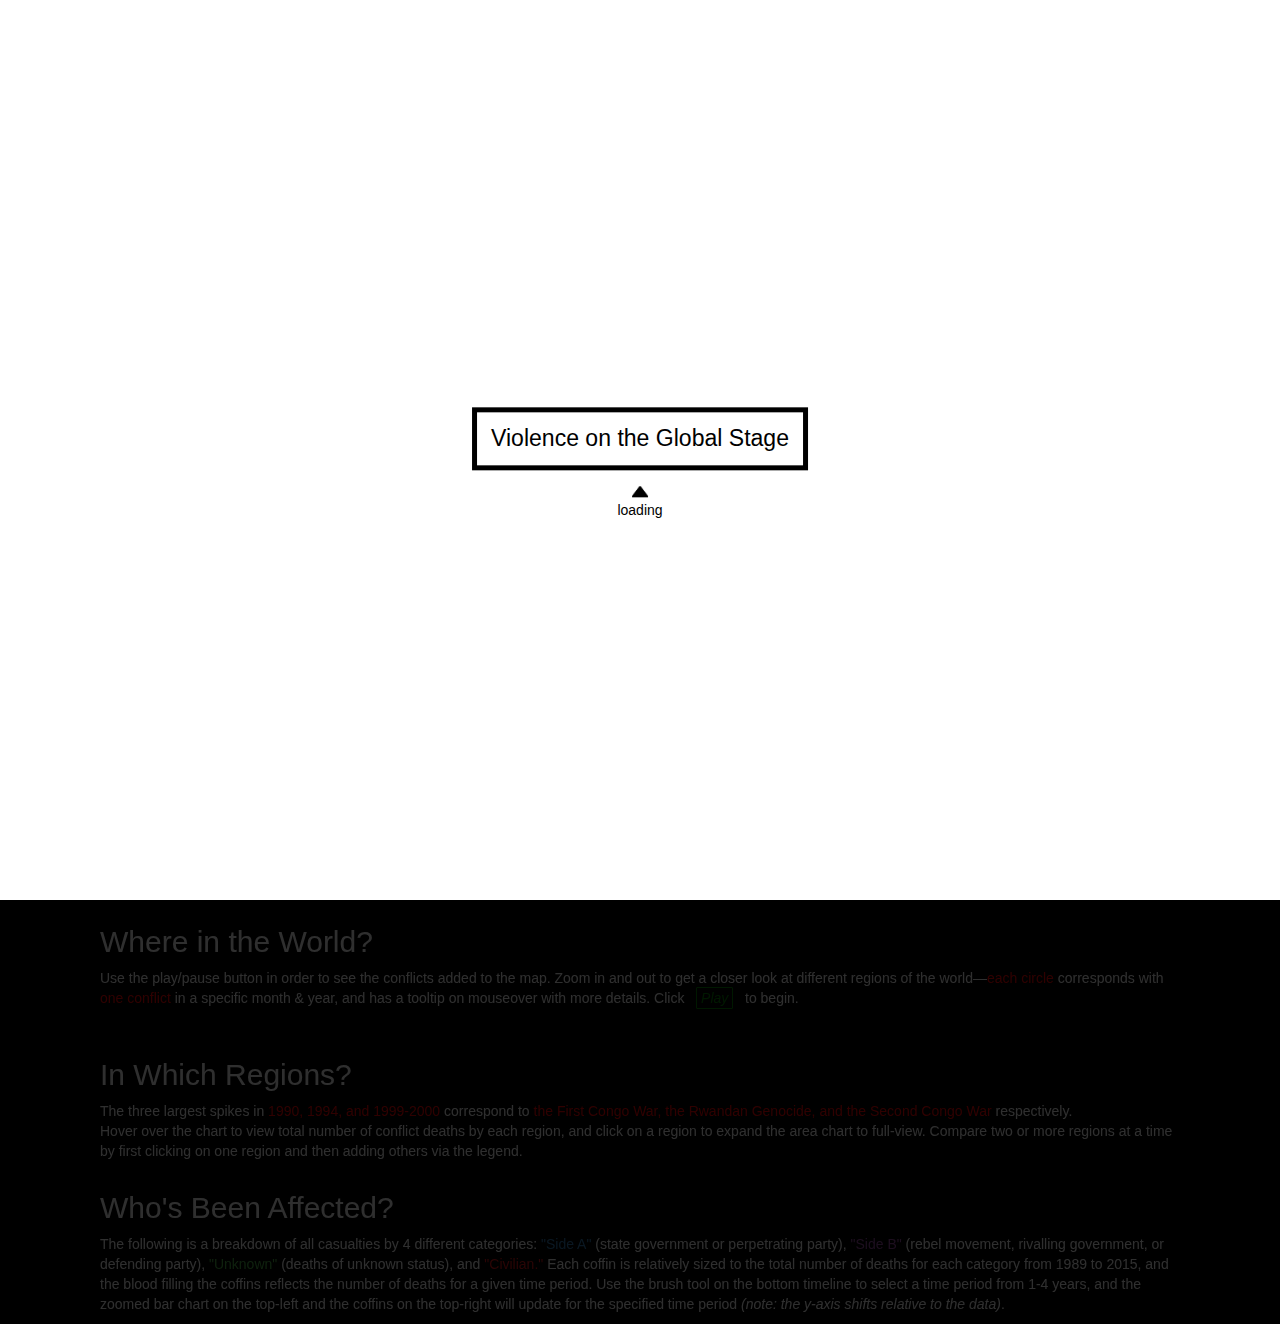
==== commit 0c15f0fb: "fixed typo" ====
--- a/index.html
+++ b/index.html
@@ -249,7 +249,7 @@
         <div class="row">
             <div class="col-md-12">
                 <h2>Who's Been Affected?</h2>
-                <p>The following is a breakdown of all casualties by 4 different categories: <span style="color:#377eb8">"Side A"</span> (state government or perpetrating party), <span style="color:#984ea3">"Side B"</span> (rebel movement, rivalling government, or defending parting), <span style="color:#4daf4a">"Unknown"</span> (deaths of unknown status), and <span style="color:#e41a1c">"Civilian."</span> Each coffin is relatively sized to the total number of deaths for each category from 1989 to 2015, and the blood filling the coffins reflects the number of deaths for a given time period. Use the brush tool on the bottom timeline to select a time period from 1-4 years, and the zoomed bar chart on the top-left and the coffins on the top-right will update for the specified time period <i>(note: the y-axis shifts relative to the data)</i>.</p>
+                <p>The following is a breakdown of all casualties by 4 different categories: <span style="color:#377eb8">"Side A"</span> (state government or perpetrating party), <span style="color:#984ea3">"Side B"</span> (rebel movement, rivalling government, or defending party), <span style="color:#4daf4a">"Unknown"</span> (deaths of unknown status), and <span style="color:#e41a1c">"Civilian."</span> Each coffin is relatively sized to the total number of deaths for each category from 1989 to 2015, and the blood filling the coffins reflects the number of deaths for a given time period. Use the brush tool on the bottom timeline to select a time period from 1-4 years, and the zoomed bar chart on the top-left and the coffins on the top-right will update for the specified time period <i>(note: the y-axis shifts relative to the data)</i>.</p>
             </div>
         </div>
     </div>
--- a/css/style.css
+++ b/css/style.css
@@ -276,7 +276,7 @@
     left: calc(50% - 70px);
     margin: auto;
     bottom: 40px;
-    width: 140px;
+    width: 150px;
     height: 45px;
     padding-top: 6px;
     border-radius: 3px;
